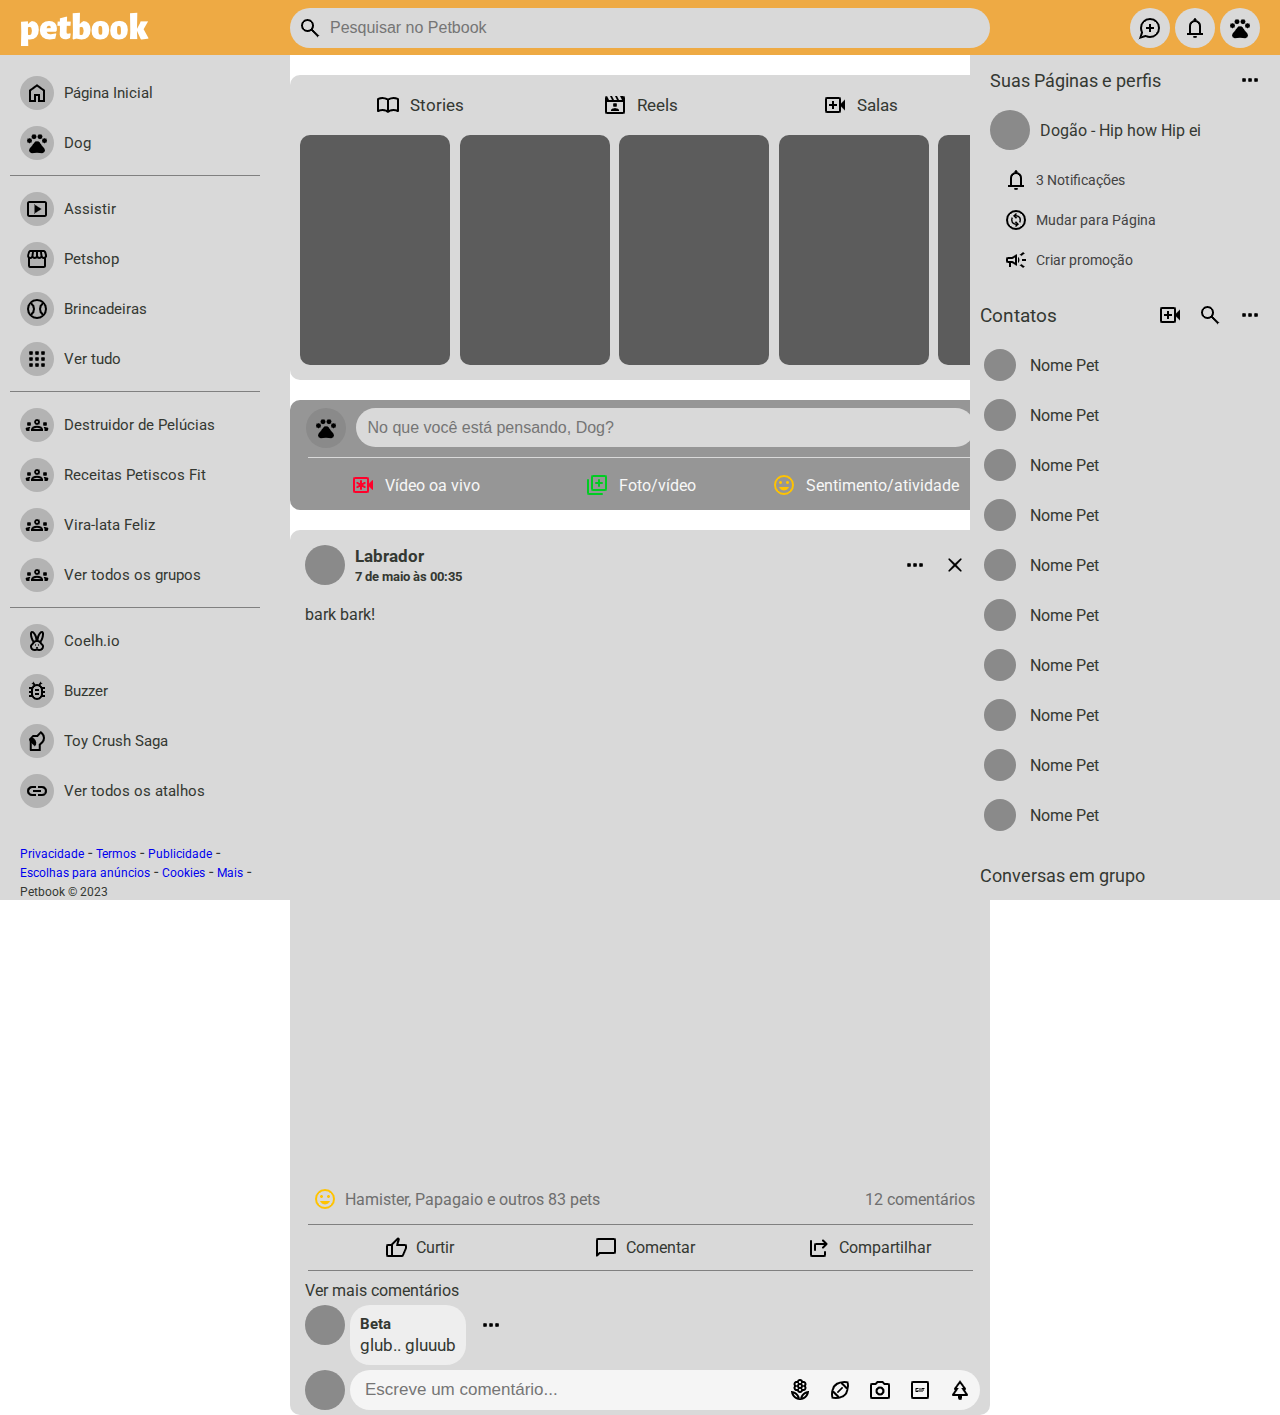
==== Petbook_HTML/index.html @ 5164354a "DND - Petbook" ====
<!DOCTYPE html>
<html lang="en">
<head>
    <meta charset="UTF-8">
    <meta http-equiv="X-UA-Compatible" content="IE=edge">
    <meta name="viewport" content="width=device-width, initial-scale=1.0">
    <link rel="stylesheet" href="./main.css" />
    <link rel="stylesheet" href="./home.css" />
    <title>Petbook</title>
</head>
<body>
    <header>
        <nav>
            <a class="logo-petbook" href="./index.html">
                <img id="logo" src="./midia/petbook-logo.png"/>
            </a>
            <div class="search-petbook">
                <div class="lupa-icon">
                    <img id="lupa" src="./midia/search_FILL0_wght400_GRAD0_opsz24.png"/>
                </div>
                <input class="search-box" type="text" placeholder="Pesquisar no Petbook"/>
            </div>
            <div class="notifications-petbook">
                <div class="message-shortcut">
                    <img id="message" src="./midia/maps_ugc_FILL0_wght400_GRAD0_opsz24.png"/>
                </div>
                <div class="notification-shortcut">
                    <img id="bell" src="./midia/notifications_FILL0_wght400_GRAD0_opsz24.png"/>
                </div>
                <div class="profile-shortcut">
                    <img id="profile" src="./midia/pets_FILL0_wght400_GRAD0_opsz24.png"/>
                </div>
            </div>
        </nav>
    </header>

    <main>
        <div class="page-column">
            <ul class="main-pages">
                <li>
                    <img id="icon" src="./midia/home_FILL0_wght400_GRAD0_opsz24.png"/>
                    <div class="page-name">Página Inicial</div>
                </li>
                <li>
                    <img id="icon" src="./midia/pets_FILL0_wght400_GRAD0_opsz24.png"/>
                    <div class="page-name">Dog</div>
                </li>
            </ul>
            <div class="vertical-space"></div>
            <ul class="tool-pages">
                <li>
                    <img id="icon" src="./midia/smart_display_FILL0_wght400_GRAD0_opsz24.png"/>
                    <div class="page-name">Assistir</div>
                </li>
                <li>
                    <img id="icon" src="./midia/storefront_FILL0_wght400_GRAD0_opsz24.png"/>
                    <div class="page-name">Petshop</div>
                </li>
                <li>
                    <img id="icon" src="./midia/sports_baseball_FILL0_wght400_GRAD0_opsz24.png"/>
                    <div class="page-name">Brincadeiras</div>
                </li>
                <li>
                    <img id="icon" src="./midia/apps_FILL0_wght400_GRAD0_opsz24.png"/>
                    <div class="page-name">Ver tudo</div>
                </li>
            </ul>
            <div class="vertical-space"></div>
            <ul class="group-pages">
                <li>
                    <img id="icon" src="./midia/groups_FILL0_wght400_GRAD0_opsz24.png"/>
                    <div class="page-name">Destruidor de Pelúcias</div>
                </li>
                <li>
                    <img id="icon" src="./midia/groups_FILL0_wght400_GRAD0_opsz24.png"/>
                    <div class="page-name">Receitas Petiscos Fit</div>
                </li>
                <li>
                    <img id="icon" src="./midia/groups_FILL0_wght400_GRAD0_opsz24.png"/>
                    <div class="page-name">Vira-lata Feliz</div>
                </li>
                <li>
                    <img id="icon" src="./midia/groups_FILL0_wght400_GRAD0_opsz24.png"/>
                    <div class="page-name">Ver todos os grupos</div>
                </li>
            </ul>
            <div class="vertical-space"></div>
            <ul class="app-pages">
                <li>
                    <img id="icon" src="./midia/cruelty_free_FILL0_wght400_GRAD0_opsz24.png"/>
                    <div class="page-name">Coelh.io</div>
                </li>
                <li>
                    <img id="icon" src="./midia/bug_report_FILL0_wght400_GRAD0_opsz24.png"/>
                    <div class="page-name">Buzzer</div>
                </li>
                <li>
                    <img id="icon" src="./midia/sound_detection_dog_barking_FILL0_wght400_GRAD0_opsz24.png"/>
                    <div class="page-name">Toy Crush Saga</div>
                </li>
                <li>
                    <img id="icon" src="./midia/link_FILL0_wght400_GRAD0_opsz24.png"/>
                    <div class="page-name">Ver todos os atalhos</div>
                </li>
            </ul>
            <div class="page-column-info">
                <a class="page-info" href="./index.html">Privacidade</a>
                <a>-</a>
                <a class="page-info" href="./index.html">Termos</a>
                <a>-</a>
                <a class="page-info" href="./index.html">Publicidade</a>
                <a>-</a>
                <a class="page-info" href="./index.html">Escolhas para anúncios</a>
                <a>-</a>
                <a class="page-info" href="./index.html">Cookies</a>
                <a>-</a>
                <a class="page-info" href="./index.html">Mais</a>
                <a>-</a>
                <a class="page-info">Petbook © 2023</a>
            </div>
        </div>

        <div class="feed-column">
            <div class="vertical-feed">
                <div class="vertical-feed-header">
                    <li>
                        <img src="./midia/import_contacts_FILL0_wght400_GRAD0_opsz24.png"/>
                        <div class="page-name">Stories</div>
                    </li>
                    <li>
                        <img src="./midia/cinematic_blur_FILL0_wght400_GRAD0_opsz24.png"/>
                        <div class="page-name">Reels</div>
                    </li>
                    <li>
                        <img src="./midia/video_call_FILL0_wght400_GRAD0_opsz24.png"/>
                        <div class="page-name">Salas</div>
                    </li>
                </div>
                <div class="stories-container">
                    <div class="stories-framer"></div>
                    <div class="stories-framer"></div>
                    <div class="stories-framer"></div>
                    <div class="stories-framer"></div>
                    <div class="stories-framer"></div>
                </div>
            </div>

            <div class="yourpost-feed">
                <div class="posting-input-container">
                    <a class="profile" href="./index.html">
                        <img id="profile" src="./midia/pets_FILL0_wght400_GRAD0_opsz24.png"/>
                    </a>
                    <input class="post-box" type="text" placeholder="No que você está pensando, Dog?"/>
                </div>
                <div class="vertical-space2"></div>
                <div class="posting-mode-container">
                    <li>
                        <img src="./midia/emergency_recording_FILL0_wght400_GRAD0_opsz24.png"/>
                        <div class="page-name">Vídeo oa vivo</div>
                    </li>
                    <li>
                        <img src="./midia/add_to_photos_FILL0_wght400_GRAD0_opsz24.png"/>
                        <div class="page-name">Foto/vídeo</div>
                    </li>
                    <li>
                        <img src="./midia/mood_FILL0_wght400_GRAD0_opsz24.png"/>
                        <div class="page-name">Sentimento/atividade</div>
                    </li>
                </div>
            </div>

            <div class="post-feed">
                <div class="postedby-container">
                    <div class="postedby">
                        <div class="profile"></div>
                        <div class="name-date">
                            <h1>Labrador</h1>
                            <h2>7 de maio às 00:35</h2>
                        </div>
                    </div>
                    <div class="postedby-options">
                        <div class="icone-img">
                            <img src="./midia/more_horiz_FILL0_wght400_GRAD0_opsz24.png"/>
                        </div>
                        <div class="icone-img">
                            <img src="./midia/close_FILL0_wght400_GRAD0_opsz24.png"/>
                        </div>
                    </div>
                </div>
                <div class="post-description-container">
                    <li>bark bark!</li>
                </div>
                <div class="post-image" id="post-01"></div>
                <div class="post-impressions">
                    <div class="impressions">
                        <div class="impressions-emoji">
                            <div class="icone-img">
                                <img src="./midia/mood_FILL0_wght400_GRAD0_opsz24.png"/>
                            </div>
                        </div>
                        <div class="impressions-number">Hamister, Papagaio e outros 83 pets</div>
                    </div>
                    <div class="comments-number">12 comentários</div>
                </div>
                <div class="vertical-space3"></div>
                <div class="post-interactions">
                    <div class="interaction-button">
                        <div class="icone-img">
                            <img src="./midia/thumb_up_FILL0_wght400_GRAD0_opsz24.png"/>
                        </div>
                        Curtir
                    </div>
                    <div class="interaction-button">
                        <div class="icone-img">
                            <img src="./midia/chat_bubble_FILL0_wght400_GRAD0_opsz24.png"/>
                        </div>
                        Comentar
                    </div>
                    <div class="interaction-button">
                        <div class="icone-img">
                            <img src="./midia/share_windows_FILL0_wght400_GRAD0_opsz24.png"/>
                        </div>
                        Compartilhar
                    </div>
                </div>
                <div class="vertical-space3"></div>
                <div class="post-comments">
                    <li>Ver mais comentários</li>
                    <div class="user-comment">
                        <div class="profile"></div>
                        <div class="user-name-comment">
                            <div class="name-comment"><b>Beta</b></div>
                            <div class="comment-content">glub.. gluuub</div>
                        </div>
                        <div class="icone-img">
                            <img src="./midia/more_horiz_FILL0_wght400_GRAD0_opsz24.png"/>
                        </div>
                    </div>
                    <div class="comment-here">
                        <div class="profile"></div>
                        <div class="comment-box">
                            <input id="comment-box" type="text" placeholder="Escreve um comentário..."/>
                            <div class="comment-icons">
                                <div class="icone-img">
                                    <img src="./midia/local_florist_FILL0_wght400_GRAD0_opsz24.png"/>
                                </div>
                                <div class="icone-img">
                                    <img src="./midia/sports_football_FILL0_wght400_GRAD0_opsz24.png"/>
                                </div>
                                <div class="icone-img">
                                    <img src="./midia/photo_camera_FILL0_wght400_GRAD0_opsz24.png"/>
                                </div>
                                <div class="icone-img">
                                    <img src="./midia/gif_box_FILL0_wght400_GRAD0_opsz24.png"/>
                                </div>
                                <div class="icone-img">
                                    <img src="./midia/park_FILL0_wght400_GRAD0_opsz24.png"/>
                                </div>
                            </div>
                        </div>
                    </div>
                </div>
            </div>
        </div>

        <div class="contact-column">
            <div class="pagina-e-perfil">
                <div class="suas-paginas-header">
                    <div class="suas-paginas">Suas Páginas e perfis</div>
                    <div class="icone-img">
                        <img src="./midia/more_horiz_FILL0_wght400_GRAD0_opsz24.png"/>
                    </div>
                </div>
                <div class="outras-paginas">
                    <div class="profile"></div>
                    <div class="profile-name">Dogão - Hip how Hip ei</div>
                </div>
                <div class="outras-paginas-acoes">
                    <div class="icone">
                        <div class="icone-img">
                            <img src="./midia/notifications_FILL0_wght400_GRAD0_opsz24.png"/>
                        </div>
                        3 Notificações
                    </div>
                    <div class="icone">
                        <div class="icone-img">
                            <img src="./midia/change_circle_FILL0_wght400_GRAD0_opsz24.png"/>
                        </div>
                        Mudar para Página
                    </div>
                    <div class="icone">
                        <div class="icone-img">
                            <img src="./midia/campaign_FILL0_wght400_GRAD0_opsz24.png"/>
                        </div>
                        Criar promoção
                    </div>
                </div>
            </div>

            <div class="contatos-column">

                <div class="contatos-header">

                    <div class="contatos-header-name">Contatos</div>

                    <div class="contatos-acoes">
                        <div class="icone-img">
                            <img src="./midia/video_call_FILL0_wght400_GRAD0_opsz24.png"/>
                        </div>
                        <div class="icone-img">
                            <img src="./midia/search_FILL0_wght400_GRAD0_opsz24.png"/>
                        </div>
                        <div class="icone-img">
                            <img src="./midia/more_horiz_FILL0_wght400_GRAD0_opsz24.png"/>
                        </div>
                    </div>
                </div>

                <div class="contatos-x">
                    <div class="profile" style="scale: 0.8;">
                        <source url=""/>
                    </div>
                    <div class="profile-name">Nome Pet</div>
                </div>

                <div class="contatos-x">
                    <div class="profile" style="scale: 0.8;">
                        <source url=""/>
                    </div>
                    <div class="profile-name">Nome Pet</div>
                </div>

                <div class="contatos-x">
                    <div class="profile" style="scale: 0.8;">
                        <source url=""/>
                    </div>
                    <div class="profile-name">Nome Pet</div>
                </div>

                <div class="contatos-x">
                    <div class="profile" style="scale: 0.8;">
                        <source url=""/>
                    </div>
                    <div class="profile-name">Nome Pet</div>
                </div>

                <div class="contatos-x">
                    <div class="profile" style="scale: 0.8;">
                        <source url=""/>
                    </div>
                    <div class="profile-name">Nome Pet</div>
                </div>

                <div class="contatos-x">
                    <div class="profile" style="scale: 0.8;">
                        <source url=""/>
                    </div>
                    <div class="profile-name">Nome Pet</div>
                </div>

                <div class="contatos-x">
                    <div class="profile" style="scale: 0.8;">
                        <source url=""/>
                    </div>
                    <div class="profile-name">Nome Pet</div>
                </div>

                <div class="contatos-x">
                    <div class="profile" style="scale: 0.8;">
                        <source url=""/>
                    </div>
                    <div class="profile-name">Nome Pet</div>
                </div>

                <div class="contatos-x">
                    <div class="profile" style="scale: 0.8;">
                        <source url=""/>
                    </div>
                    <div class="profile-name">Nome Pet</div>
                </div>

                <div class="contatos-x">
                    <div class="profile" style="scale: 0.8;">
                        <source url=""/>
                    </div>
                    <div class="profile-name">Nome Pet</div>
                </div>
            </div>

            <div class="conversas-grupo-column">
                <div class="conversas-grupo-header">Conversas em grupo</div>

                <div class="conversa-grupo-x">
                    <div class="profile" style="scale: 0.8;">
                        <source url=""/>
                    </div>
                    <div class="profile-name">Nome Pet, Nome Pet e outros 7 pets</div>
                </div>

                <div class="conversa-grupo-x">
                    <div class="profile" style="scale: 0.8;">
                        <source url=""/>
                    </div>
                    <div class="profile-name">vídeos bonitos</div>
                </div>

                <div class="conversa-grupo-x">
                    <div class="profile" style="scale: 0.8;">
                        <source url=""/>
                    </div>
                    <div class="profile-name">Nome Pet e Nome Pet</div>
                </div>

                <div class="conversa-grupo-x" style="margin-top: 5px; margin-left: 10px;">
                    <div class="profile" style="scale: 0.9;">
                        <img src="./midia/add_FILL0_wght400_GRAD0_opsz24.png" style="scale: 1.1;"/>
                    </div>
                    <div class="profile-name">Crias novo grupo</div>
                </div>
            </div>
        </div>
    </main>
</body>
</html>
---- Petbook_HTML/main.css ----
* {
    margin: 0;
    padding: 0;
    list-style: none;
    text-decoration: none;
}

/*#region HEADER*/
nav {
    width: 100%;
    height: 55px;
    position: fixed;
    background: #EEAA44;
    display: flex;
    flex-direction: row;
    align-items: center;
    justify-content: space-between;
}

    .logo-petbook {
        width: 130px;
        height: 40px;
        margin-left: 20px;
    }

    .search-petbook {
        width: 700px;
        height: 40px;
        background: #D9D9D9;
        display: flex;
        flex-direction: row;
        justify-content: space-between;
        border-radius: 50px;
    }

        .lupa-icon {
            width: 40px;
            height: 40px;
            display: flex;
            align-items: center;
            justify-content: center;
            border-radius: 50%;
        }

        .search-box {
            width: 660px;
            height: 40px;
            background: transparent;
            border: transparent;
            font-size: 16px;
        }

    .notifications-petbook {
        width: 130px;
        height: 40px;
        margin-right: 20px;
        display: flex;
        flex-direction: row;
        justify-content: space-between;
    }

        .message-shortcut {
            transition: .2s;
            cursor: pointer;
            width: 40px;
            height: 40px;
            display: flex;
            align-items: center;
            justify-content: center;
            border-radius: 50%;
            background: #D9D9D9;
        }

        .message-shortcut:hover {
            background-color: rgba(255, 255, 255, 0.5);
        }

        .notification-shortcut {
            transition: .2s;
            cursor: pointer;
            width: 40px;
            height: 40px;
            display: flex;
            align-items: center;
            justify-content: center;
            border-radius: 50%;
            background: #D9D9D9;
        }

        .notification-shortcut:hover {
            background-color: rgba(255, 255, 255, 0.5);
        }

        .profile-shortcut {
            transition: .2s;
            cursor: pointer;
            width: 40px;
            height: 40px;
            display: flex;
            align-items: center;
            justify-content: center;
            border-radius: 50%;
            background: #D9D9D9;
        }

        .profile-shortcut:hover {
            background-color: rgba(255, 255, 255, 0.5);
        }
/*#endregion HEADER*/
---- Petbook_HTML/home.css ----
@import url('https://fonts.googleapis.com/css2?family=Roboto:wght@300&display=swap');
@import url('https://fonts.googleapis.com/css2?family=Roboto:wght@500&display=swap');

body {
    font-family: 'Roboto', sans-serif;
    color: rgb(52, 56, 50);
}

main {
    padding-top: 55px;
    width: 100%;
    height: 100%;
    display: flex;
    flex-direction: row;
    justify-content: center;
}

/*#region PAGE COLUMN*/
.page-column {
    overflow-y:auto;
    position: fixed;
    top: 55px;
    left: 0%;
    width: 290px;
    height: calc(100vh - 55px);
    background: #D9D9D9;
    display:block
}   
    .main-pages{
        margin-top: 15px;
    }
    #icon {
        padding: 5px;
        border-radius: 50%;
        background: rgb(179, 179, 179);
    }
    .page-column li {
        transition: .1s;
        cursor: pointer;
        font-size: 15px;
        width: 230px;
        height: 45px;
        margin: 5px 20px 0 10px;
        padding-left: 10px;
        display: flex;
        align-items: center;
        border-radius: 5px;
    }
    .page-name {
        margin-left: 10px;
    }
    .page-column-info {
        display: inline-block;
        margin: 30px 20px 10px 20px;
    }
    .page-info {
        font-size: 12px;
    }

    .page-column li:hover {
        background-color: rgb(235, 235, 235);
    }

.vertical-space {
    width: 250px;
    height: 1px;
    background: gray;
    margin: 10px;
}
/*#endregion PAGE COLUMN*/

/*#region FEED COLUMN*/
.feed-column {
    width: 700px;
    height: 1000px;
    padding-top: 20px;
    display: block;
}

    .vertical-feed {
        width: 700px;
        height: 305px;
        display: grid;
        grid-template-columns: 1fr;
        align-items: center;
        justify-content: space-between;
        border-radius: 10px;
        background: #D9D9D9;
    }

        .vertical-feed-header {
            margin-top: 5px;
            width: 700px;
            height: 50px;
            display: flex;
            flex-direction: row;
            align-items: center;
            justify-content: center;
            column-gap: 10px;
        }

        .vertical-feed-header li {
            width: 210px;
            height: 45px;
            cursor: pointer;
            transition: .3s;
            font-size: 17px;
            display: flex;
            align-items: center;
            justify-content: center;
            border-radius: 10px;
        }

        .vertical-feed-header li:hover {
            background-color: rgb(235, 235, 235);
        }    

        .stories-container {
            width: 100%;
            height: 240px;
            padding: 0 0 20px 10px;
            display: inline-flex;
            column-gap: 7px;
            align-items: center;
            justify-content: space-between;
        }

            .stories-framer {
                position: relative;
                width: 150px;
                height: 230px;
                border-radius: 10px;
                background-color: rgb(92, 92, 92);
            }

            .stories-framer:hover {
                background-color: rgba(0, 0, 0, .7);
            }    

    .yourpost-feed {
        width: 100%;
        height: 110px;
        background: rgb(150, 150, 150);
        margin-top: 20px;
        border-radius: 10px;
        display: flex;
        flex-direction: column;
        align-items: center;
        justify-content: center;
    }

        .posting-input-container{
            width: 700px;
            height: 55px;
            display: flex;
            align-items: center;
            justify-content: center;
            column-gap: 10px;
        }

            .profile {
                min-width: 40px;
                max-width: 40px;
                min-height: 40px;
                min-height: 40px;
                border-radius: 50%;
                display: flex;
                align-items: center;
                justify-content: center;
                background-color: rgb(138, 138, 138);
            }

            .post-box {
                width: 605px;
                height: 35px;
                border-radius: 50px;
                border-color: transparent;
                background-color: #D9D9D9;
                padding-left: 10px;
                font-size: 16px;
            }

            .vertical-space2 {
                width: 95%;
                height: 1px;
                margin: 2px 0 2px 0;
                background-color: #D9D9D9;
            }

        .posting-mode-container {
            width: 100%;
            height: 50px;
            display: flex;
            align-items: center;
            justify-content: center;
        }

        .posting-mode-container li {
            transition: .3s;
            width: 225px;
            height: 45px;
            cursor: pointer;
            font-size: 16px;
            display: flex;
            align-items: center;
            justify-content: center;
            border-radius: 10px;
            color: rgb(247, 247, 247);
        }

        .posting-mode-container li:hover {
            background-color: rgba(255, 255, 255, 0.5);
        }

    .post-feed {
        width: 700px;
        background-color:#D9D9D9;
        display: flex;
        flex-direction: column;
        justify-content: center;
        margin-top: 20px;
        border-radius: 10px;
    }

        .postedby-container {
            display: flex;
            align-items: center;
            justify-content: space-between;
            margin: 15px;
        }

            .postedby {
                display: flex;
                align-items: center;
                column-gap: 10px;
            }

                .name-date {
                    display: flex;
                    flex-direction: column;
                    row-gap: 3px;
                }

                .name-date h1 {
                    font-size: 17px;
                }

                .name-date h2 {
                    font-size: 13px;
                }

            .postedby-options {
                display: flex;
                align-items: center;
            }

        .post-description-container {
            display: flex;
            align-items: center;
            margin: 5px 15px 15px 15px;
        }

        .post-image {
            width: 100%;
            height: 60vh;
            display: flex;
            align-items: center;
            justify-content: center;
        }

        #post-01 {
            background-image: url(https://claudia.abril.com.br/wp-content/uploads/2020/01/meme-pinscher.jpg?quality=70&strip=all);
            background-size: contain;
            background-position: 50% 50%;
        }

        .post-impressions {
            display: flex;
            align-items: center;
            justify-content: space-between;
            margin: 0 15px 0 15px;
        }

            .impressions {
                display: flex;
                align-items: center;
            }

                .impressions-emoji {
                    display: flex;
                    align-items: center;
                }

                .impressions-number {
                    color: rgb(110, 110, 110);
                }

            .comments-number {
                color: rgb(110, 110, 110);
            }

        .vertical-space3 {
            width: 95%;
            margin-left: 2.5%;
            margin-right: 2.5%;
            margin-top: 5px;
            margin-bottom: 5px;
            height: 1px;
            background-color: gray;
        }

        .post-interactions {
            display: flex;
            align-items: center;
            justify-content: center;
            column-gap: 5px;
            margin: 0 15px 0 15px;
        }

            .interaction-button {
                transition: .2s;
                cursor: pointer;
                width: 33%;
                height: 35px;
                display: flex;
                align-items: center;
                justify-content: center;
                border-radius: 5px;
            }

            .interaction-button:hover {
                background-color: rgba(255, 255, 255, 0.5);
            }

        .post-comments {
            display: flex;
            flex-direction: column;
            justify-content: space-between;
            row-gap: 5px;
            margin: 5px 15px 5px 15px;
        }

            .user-comment {
                display: flex;
                align-items: start;
                justify-content: start;
                column-gap: 5px;
            }

                .user-name-comment {
                    display: flex;
                    flex-direction: column;
                    row-gap: 2px;
                    padding: 10px;
                    background-color: rgb(238, 238, 238);
                    border-radius: 20px;
                }

                    .name-comment {
                        font-size: 15px;
                    }

                    .comment-content {
                        font-size: 17px;
                    }

            .comment-here {
                display: flex;
                column-gap: 5px;
            }

                .comment-box {
                    width: 650px;
                    height: 40px;
                    display: flex;
                    justify-content: space-between;
                    border-radius: 50px;
                    background-color: rgb(245, 245, 245);
                }

                    #comment-box {
                        width: 400px;
                        background-color: transparent;
                        border: transparent;
                        padding: 15px;
                        font-size: 17px;
                    }

                    .comment-icons {
                        display: flex;
                    }
/*#endregion FEED COLUMN*/

.icone-img {
    transition: .2s;
    cursor: pointer;
    width: 40px;
    height: 40px;
    border-radius: 50%;
    display: flex;
    align-items: center;
    justify-content: center;
}

.icone-img:hover {
    background-color: rgba(255, 255, 255, 0.5);
}

/*#region CONTACT COLUMN*/
.contact-column {
    overflow-y:auto;
    position: fixed;
    top: 55px;
    right: 0%;
    width: 310px;
    height: calc(100vh - 55px);
    background: #D9D9D9;
    display:block;
}

    .pagina-e-perfil {
        width: 100%;
    }

        .suas-paginas-header {
            height: 50px;
            display: flex;
            align-items: center;
            justify-content: space-between;
            margin: 0 10px 0 20px;
        }

            .suas-paginas {
                font-size: 18px;
            }
    
        .outras-paginas {
            transition: .2s;
            cursor: pointer;
            height: 50px;
            display: flex;
            align-items: center;
            column-gap: 10px;
            border-radius: 10px;
            margin: 0 10px 0 10px;
            padding-left: 10px;
        }

        .outras-paginas:hover {
            background-color: rgba(255, 255, 255, 0.5);
        }

            .profile-name {
                font-size: 16px;
            }
        
        .outras-paginas-acoes {
            display: flex;
            flex-direction: column;
            justify-content: center;
            margin: 5px 10px 10px 26px;
        }

            .icone {
                transition: .2s;
                cursor: pointer;
                display: flex;
                align-items: center;
                font-size: 14px;
                border-radius: 10px;
                color: rgb(66, 66, 66);
            }

            .icone:hover {
                background-color: rgba(255, 255, 255, 0.5);
            }

    .contatos-column {
        width: 100%;
        margin-bottom: 10px;
    }

        .contatos-header {
            height: 50px;
            display: flex;
            align-items: center;
            justify-content: space-between;
            margin: 0 10px 0 10px;
        }

            .contatos-header-name {
                font-size: 19px;
            }

            .contatos-acoes {
                display: flex;
            }

        .contatos-x {
            transition: .2s;
            cursor: pointer;
            border-radius: 10px;
            height: 50px;
            display: flex;
            align-items: center;
            column-gap: 10px;
            margin: 0 10px 0 10px;
        }

        .contatos-x:hover {
            background-color: rgba(255, 255, 255, 0.5);
        }

    .conversas-grupo-column {
        width: 100%;
        margin-bottom: 15px;
    }

        .conversas-grupo-header {
            height: 50px;
            display: flex;
            align-items: center;
            justify-content: space-between;
            margin: 0 10px 0 10px;
            font-size: 18px;
        }

        .conversa-grupo-x {
            transition: .2s;
            cursor: pointer;
            border-radius: 10px;
            height: 50px;
            display: flex;
            align-items: center;
            column-gap: 10px;
            margin: 0 10px 0 10px;
        }

        .conversa-grupo-x:hover {
            background-color: rgba(255, 255, 255, 0.5);
        }
/*#endregion CONTACT COLUMN*/
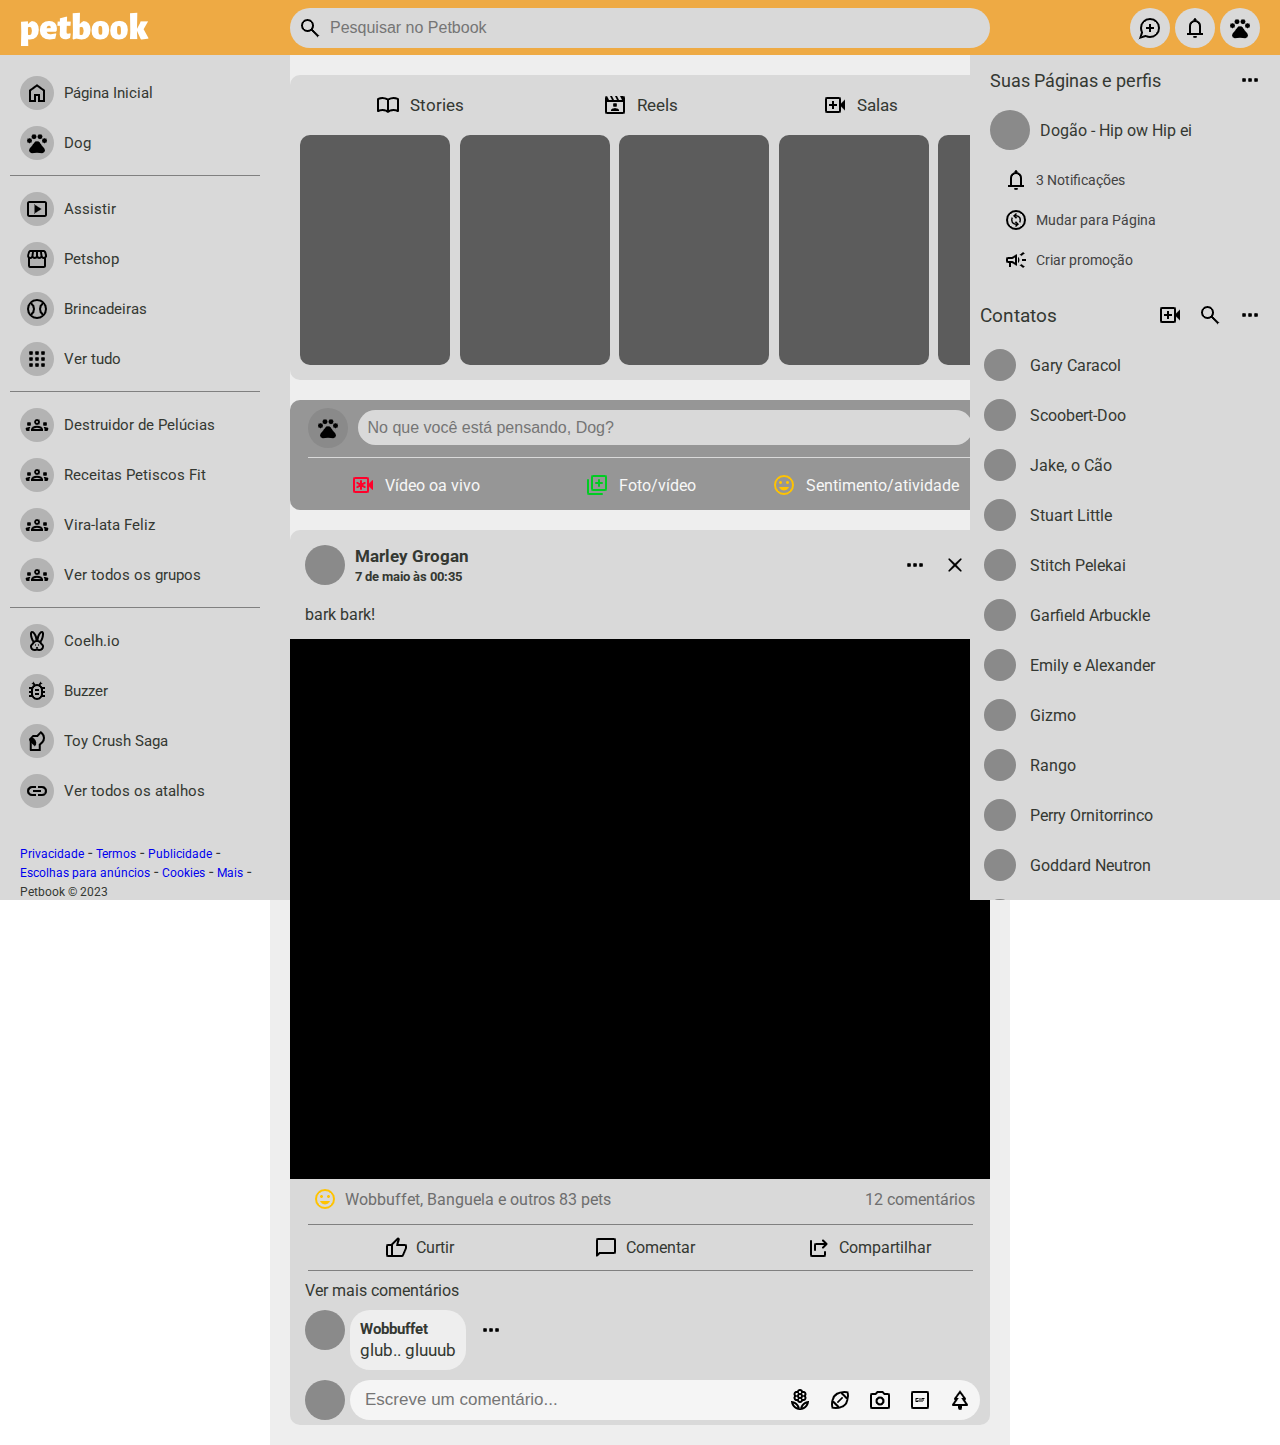
==== commit 4a59ee1d: "Petbook - DLC" ====
--- a/Petbook_HTML/index.html
+++ b/Petbook_HTML/index.html
@@ -172,9 +172,9 @@
             <div class="post-feed">
                 <div class="postedby-container">
                     <div class="postedby">
-                        <div class="profile"></div>
+                        <div class="profile" id="profile-marley"></div>
                         <div class="name-date">
-                            <h1>Labrador</h1>
+                            <h1>Marley Grogan</h1>
                             <h2>7 de maio às 00:35</h2>
                         </div>
                     </div>
@@ -198,7 +198,7 @@
                                 <img src="./midia/mood_FILL0_wght400_GRAD0_opsz24.png"/>
                             </div>
                         </div>
-                        <div class="impressions-number">Hamister, Papagaio e outros 83 pets</div>
+                        <div class="impressions-number">Wobbuffet, Banguela e outros 83 pets</div>
                     </div>
                     <div class="comments-number">12 comentários</div>
                 </div>
@@ -229,7 +229,7 @@
                     <div class="user-comment">
                         <div class="profile"></div>
                         <div class="user-name-comment">
-                            <div class="name-comment"><b>Beta</b></div>
+                            <div class="name-comment"><b>Wobbuffet</b></div>
                             <div class="comment-content">glub.. gluuub</div>
                         </div>
                         <div class="icone-img">
@@ -272,8 +272,8 @@
                     </div>
                 </div>
                 <div class="outras-paginas">
-                    <div class="profile"></div>
-                    <div class="profile-name">Dogão - Hip how Hip ei</div>
+                    <div class="profile" id="profile-dogao"></div>
+                    <div class="profile-name">Dogão - Hip ow Hip ei</div>
                 </div>
                 <div class="outras-paginas-acoes">
                     <div class="icone">
@@ -317,73 +317,73 @@
                 </div>
 
                 <div class="contatos-x">
-                    <div class="profile" style="scale: 0.8;">
-                        <source url=""/>
-                    </div>
-                    <div class="profile-name">Nome Pet</div>
-                </div>
-
-                <div class="contatos-x">
-                    <div class="profile" style="scale: 0.8;">
-                        <source url=""/>
-                    </div>
-                    <div class="profile-name">Nome Pet</div>
-                </div>
-
-                <div class="contatos-x">
-                    <div class="profile" style="scale: 0.8;">
-                        <source url=""/>
-                    </div>
-                    <div class="profile-name">Nome Pet</div>
-                </div>
-
-                <div class="contatos-x">
-                    <div class="profile" style="scale: 0.8;">
-                        <source url=""/>
-                    </div>
-                    <div class="profile-name">Nome Pet</div>
-                </div>
-
-                <div class="contatos-x">
-                    <div class="profile" style="scale: 0.8;">
-                        <source url=""/>
-                    </div>
-                    <div class="profile-name">Nome Pet</div>
-                </div>
-
-                <div class="contatos-x">
-                    <div class="profile" style="scale: 0.8;">
-                        <source url=""/>
-                    </div>
-                    <div class="profile-name">Nome Pet</div>
-                </div>
-
-                <div class="contatos-x">
-                    <div class="profile" style="scale: 0.8;">
-                        <source url=""/>
-                    </div>
-                    <div class="profile-name">Nome Pet</div>
-                </div>
-
-                <div class="contatos-x">
-                    <div class="profile" style="scale: 0.8;">
-                        <source url=""/>
-                    </div>
-                    <div class="profile-name">Nome Pet</div>
-                </div>
-
-                <div class="contatos-x">
-                    <div class="profile" style="scale: 0.8;">
-                        <source url=""/>
-                    </div>
-                    <div class="profile-name">Nome Pet</div>
-                </div>
-
-                <div class="contatos-x">
-                    <div class="profile" style="scale: 0.8;">
-                        <source url=""/>
-                    </div>
-                    <div class="profile-name">Nome Pet</div>
+                    <div class="profile" style="scale: 0.8;" id="profile-gary"></div>
+                    <div class="profile-name">Gary Caracol</div>
+                </div>
+
+                <div class="contatos-x">
+                    <div class="profile" style="scale: 0.8;" id="profile-scooby"></div>
+                    <div class="profile-name">Scoobert-Doo</div>
+                </div>
+
+                <div class="contatos-x">
+                    <div class="profile" style="scale: 0.8;" id="profile-jake"></div>
+                    <div class="profile-name">Jake, o Cão</div>
+                </div>
+
+                <div class="contatos-x">
+                    <div class="profile" style="scale: 0.8;" id="profile-stuart"></div>
+                    <div class="profile-name">Stuart Little</div>
+                </div>
+
+                <div class="contatos-x">
+                    <div class="profile" style="scale: 0.8;" id="profile-stitch"></div>
+                    <div class="profile-name">Stitch Pelekai</div>
+                </div>
+
+                <div class="contatos-x">
+                    <div class="profile" style="scale: 0.8;" id="profile-garfield"></div>
+                    <div class="profile-name">Garfield Arbuckle</div>
+                </div>
+
+                <div class="contatos-x">
+                    <div class="profile" style="scale: 0.8;" id="profile-emily"></div>
+                    <div class="profile-name">Emily e Alexander</div>
+                </div>
+
+                <div class="contatos-x">
+                    <div class="profile" style="scale: 0.8;" id="profile-gizmo"></div>
+                    <div class="profile-name">Gizmo</div>
+                </div>
+
+                <div class="contatos-x">
+                    <div class="profile" style="scale: 0.8;" id="profile-rango"></div>
+                    <div class="profile-name">Rango</div>
+                </div>
+
+                <div class="contatos-x">
+                    <div class="profile" style="scale: 0.8;" id="profile-perry"></div>
+                    <div class="profile-name">Perry Ornitorrinco</div>
+                </div>
+                <div class="contatos-x">
+                    <div class="profile" style="scale: 0.8;" id="profile-goddard"></div>
+                    <div class="profile-name">Goddard Neutron</div>
+                </div>
+                <div class="contatos-x">
+                    <div class="profile" style="scale: 0.8;" id="profile-boss"></div>
+                    <div class="profile-name">Boss</div>
+                </div>
+                <div class="contatos-x">
+                    <div class="profile" style="scale: 0.8;" id="profile-coragem"></div>
+                    <div class="profile-name">Coragem Bagge</div>
+                </div>
+                <div class="contatos-x">
+                    <div class="profile" style="scale: 0.8;" id="profile-snoopy"></div>
+                    <div class="profile-name">Snoopy Brown</div>
+                </div>
+                <div class="contatos-x">
+                    <div class="profile" style="scale: 0.8;" id="profile-snowbell"></div>
+                    <div class="profile-name">Snowbell Little</div>
                 </div>
             </div>
 
@@ -394,7 +394,7 @@
                     <div class="profile" style="scale: 0.8;">
                         <source url=""/>
                     </div>
-                    <div class="profile-name">Nome Pet, Nome Pet e outros 7 pets</div>
+                    <div class="profile-name">Marley, Drogon e outros 7 pets</div>
                 </div>
 
                 <div class="conversa-grupo-x">
@@ -408,7 +408,7 @@
                     <div class="profile" style="scale: 0.8;">
                         <source url=""/>
                     </div>
-                    <div class="profile-name">Nome Pet e Nome Pet</div>
+                    <div class="profile-name">Scooby-Loo e Skaarl</div>
                 </div>
 
                 <div class="conversa-grupo-x" style="margin-top: 5px; margin-left: 10px;">
--- a/Petbook_HTML/main.css
+++ b/Petbook_HTML/main.css
@@ -3,6 +3,8 @@
     padding: 0;
     list-style: none;
     text-decoration: none;
+    border: transparent;
+    outline: none;
 }
 
 /*#region HEADER*/
@@ -15,6 +17,7 @@
     flex-direction: row;
     align-items: center;
     justify-content: space-between;
+    z-index: 10;
 }
 
     .logo-petbook {
--- a/Petbook_HTML/home.css
+++ b/Petbook_HTML/home.css
@@ -72,9 +72,9 @@
 /*#region FEED COLUMN*/
 .feed-column {
     width: 700px;
-    height: 1000px;
-    padding-top: 20px;
+    padding: 20px;
     display: block;
+    background-color: rgb(238, 238, 238);
 }
 
     .vertical-feed {
@@ -269,9 +269,11 @@
         }
 
         #post-01 {
-            background-image: url(https://claudia.abril.com.br/wp-content/uploads/2020/01/meme-pinscher.jpg?quality=70&strip=all);
+            background-image: url(https://i.pinimg.com/originals/95/61/04/956104c81cb19aabeb13d9090a8f2d0c.jpg);
             background-size: contain;
             background-position: 50% 50%;
+            background-repeat: no-repeat;
+            background-color: rgb(0, 0, 0);
         }
 
         .post-impressions {
@@ -336,7 +338,7 @@
             display: flex;
             flex-direction: column;
             justify-content: space-between;
-            row-gap: 5px;
+            row-gap: 10px;
             margin: 5px 15px 5px 15px;
         }
 
@@ -539,4 +541,108 @@
         .conversa-grupo-x:hover {
             background-color: rgba(255, 255, 255, 0.5);
         }
-/*#endregion CONTACT COLUMN*/+/*#endregion CONTACT COLUMN*/
+
+/*#region PETS PROFILE*/
+#profile-marley {
+    background-image: url(https://s.glbimg.com/og/rg/f/original/2011/12/21/owen-wilson.jpg);
+    background-position: 50% 50%;
+    background-size: cover;
+}
+
+#profile-dogao {
+    background-image: url(https://teleguiado.com/wp-content/uploads/2015/09/e2e2.png);
+    background-position: 50% 50%;
+    background-size: cover;
+}
+
+#profile-gary {
+    background-image: url(https://i1.sndcdn.com/artworks-000327955845-vtks88-t500x500.jpg);
+    background-position: 50% 50%;
+    background-size: cover;
+}
+
+#profile-scooby {
+    background-image: url(https://tm.ibxk.com.br/2021/05/26/26091406020087.jpg);
+    background-position: 50% 50%;
+    background-size: cover;
+}
+
+#profile-jake {
+    background-image: url(https://gartic.com.br/imgs/mural/ar/ariel___/jake-o-cao.png);
+    background-position: 50% 50%;
+    background-size: cover;
+}
+
+#profile-stuart {
+    background-image: url(https://www.tvpop.com.br/wp-content/uploads/2022/01/o-pequeno-stuart-little-sessao-de-sabado-01-01-foto-reproducao-tvpop.png);
+    background-position: 50% 50%;
+    background-size: cover;
+}
+
+#profile-stitch {
+    background-image: url(https://i0.wp.com/tracklist.com.br/wp-content/uploads/2023/04/lilo-stitch.jpg);
+    background-position: 50% 50%;
+    background-size: cover;
+}
+
+#profile-garfield {
+    background-image: url(https://assets.deutschlandfunk.de/FILE_357d3ca8409a2c0c410823e75ba1bc94/1920x1080.jpg);
+    background-position: 50% 50%;
+    background-size: cover;
+}
+
+#profile-emily {
+    background-image: url(https://is5-ssl.mzstatic.com/image/thumb/0dGDcUKl2f5CeH5Ge3E5_w/1200x675.jpg);
+    background-position: 50% 50%;
+    background-size: cover;
+}
+
+#profile-gizmo {
+    background-image: url(https://www.gamereactor.pt/media/04/_3840443b.jpg);
+    background-position: 50% 50%;
+    background-size: cover;
+}
+
+#profile-rango {
+    background-image: url(https://i0.wp.com/cloud.estacaonerd.com/wp-content/uploads/2021/04/12184518/Rango.jpg);
+    background-position: 50% 50%;
+    background-size: cover;
+}
+
+#profile-perry {
+    background-image: url(https://i.ytimg.com/vi/imSiXiqtMS0/maxresdefault.jpg);
+    background-position: 50% 50%;
+    background-size: cover;
+}
+
+#profile-goddard {
+    background-image: url(https://static.wikia.nocookie.net/jimmyneutron/images/b/b8/Jimmy_Timmy_Power_Hour_Decimator_Goddard_close_up.jpg);
+    background-position: 50% 50%;
+    background-size: cover;
+}
+
+#profile-boss {
+    background-image: url(https://uploads.metropoles.com/wp-content/uploads/2018/07/26074143/ilha-dos-cachorros-2.jpg);
+    background-position: 50% 50%;
+    background-size: cover;
+}
+
+#profile-coragem {
+    background-image: url(https://feedcurioso.com.br/wp-content/uploads/2022/08/coragem-o-cao-covarde.jpg);
+    background-position: 50% 50%;
+    background-size: cover;
+}
+
+#profile-snoopy {
+    background-image: url(https://midia.gruposinos.com.br/_midias/jpg/2015/08/11/peanuts_pub_still_a02_f2_0-981965.jpg);
+    background-position: 50% 50%;
+    background-size: cover;
+}
+
+#profile-snowbell {
+    background-image: url(https://www.petmag.com.br/app/uploads/petteca/famosos/8458/snowbell-01.jpg);
+    background-position: 50% 50%;
+    background-size: cover;
+}
+/*#endregion PETS PROFILE*/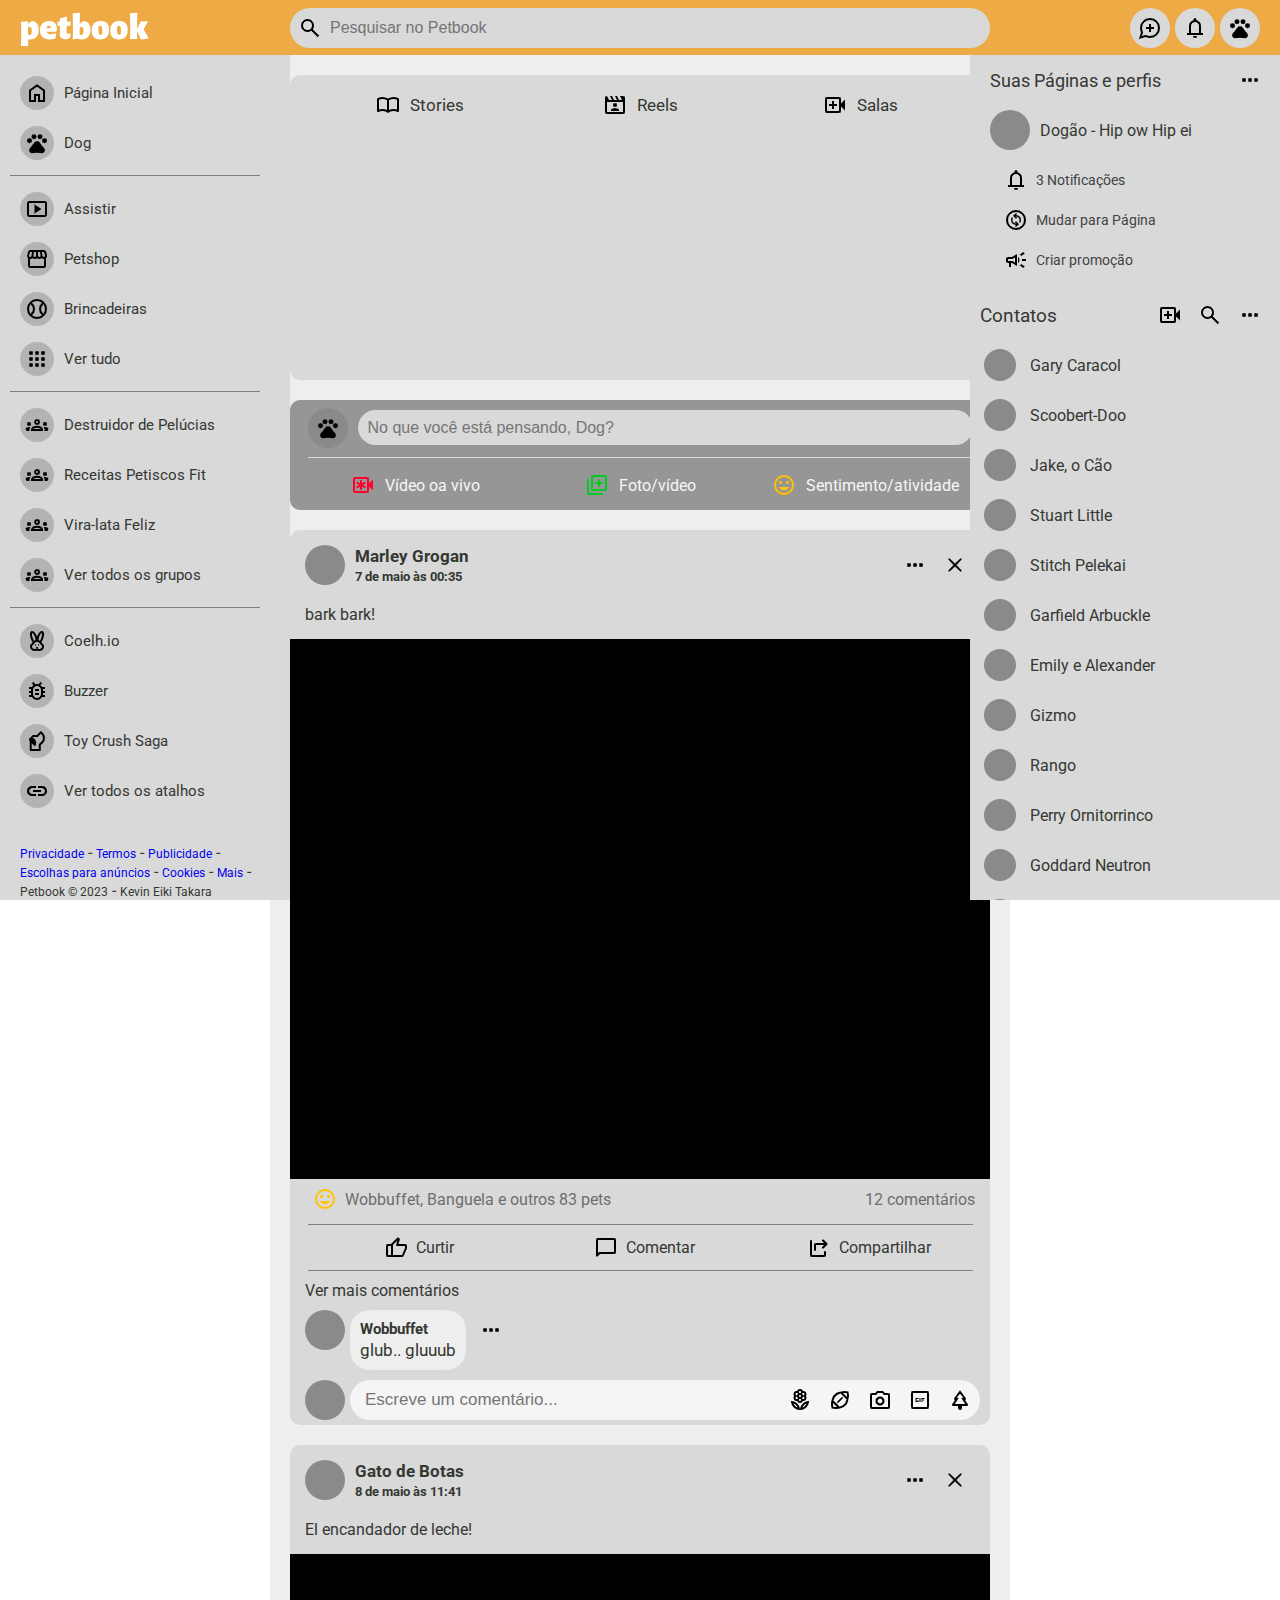
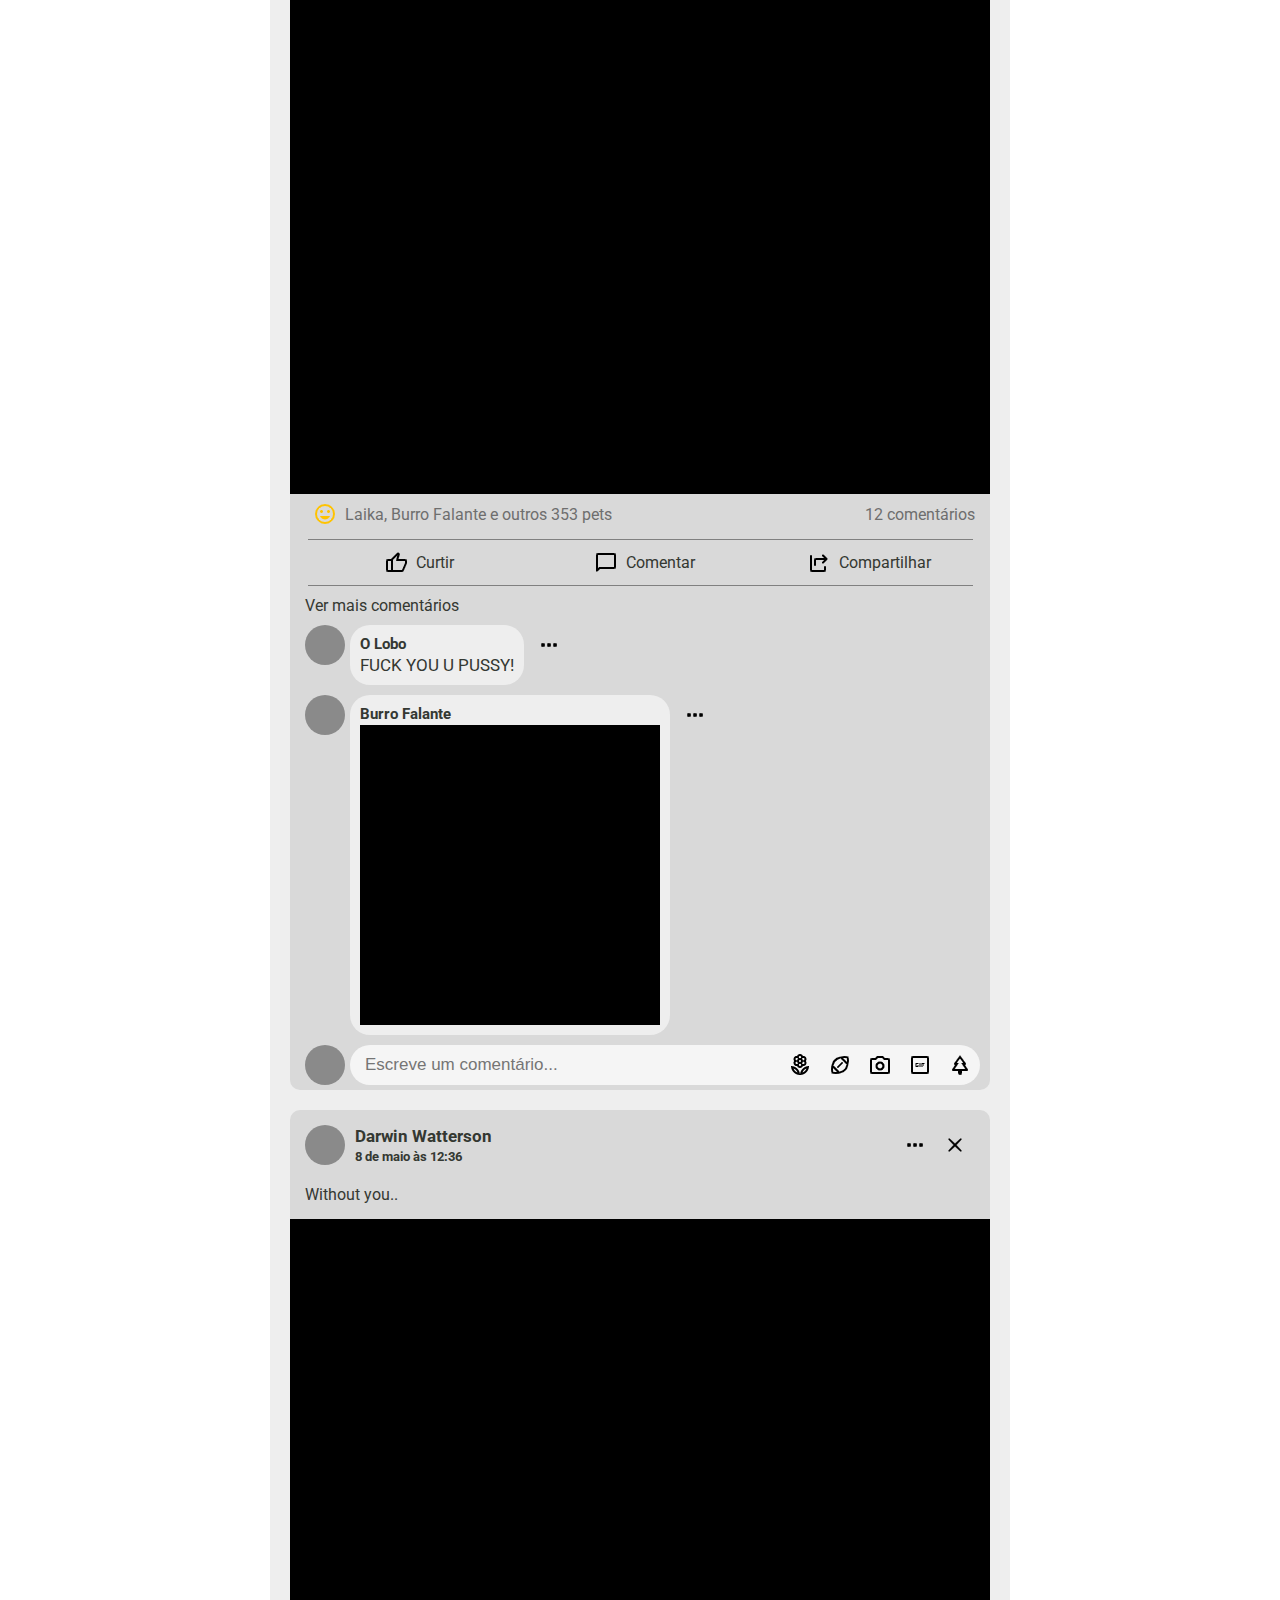
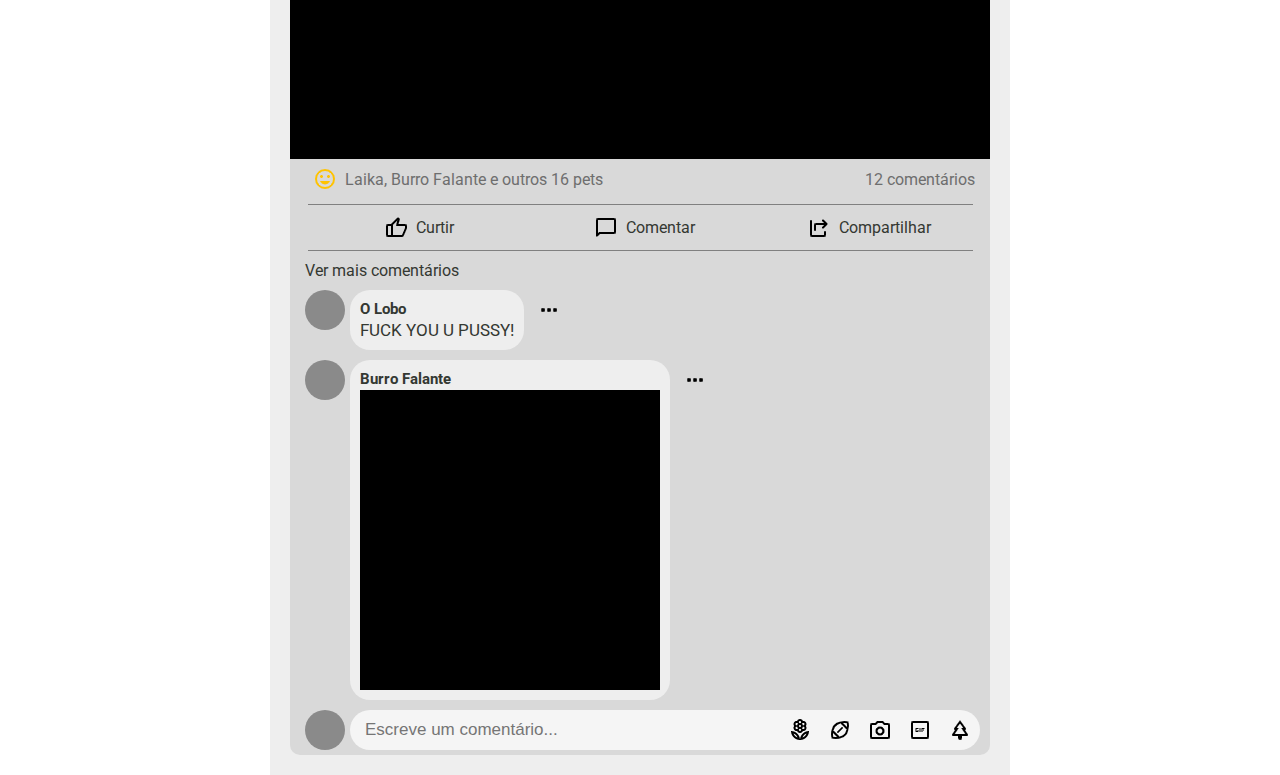
==== commit 5fea39bf: "Petbook - Update" ====
--- a/Petbook_HTML/index.html
+++ b/Petbook_HTML/index.html
@@ -117,6 +117,8 @@
                 <a class="page-info" href="./index.html">Mais</a>
                 <a>-</a>
                 <a class="page-info">Petbook © 2023</a>
+                <a>-</a>
+                <a class="page-info">Kevin Eiki Takara</a>
             </div>
         </div>
 
@@ -137,11 +139,22 @@
                     </li>
                 </div>
                 <div class="stories-container">
-                    <div class="stories-framer"></div>
-                    <div class="stories-framer"></div>
-                    <div class="stories-framer"></div>
-                    <div class="stories-framer"></div>
-                    <div class="stories-framer"></div>
+                    <div class="stories-framer">
+                        <div class="stories-content" id="">
+                        </div>
+                    </div>
+                    <div class="stories-framer">
+                        <div class="stories-content" id="stories-galinho"></div>
+                    </div>
+                    <div class="stories-framer">
+                        <div class="stories-content" id="stories-milu"></div>
+                    </div>
+                    <div class="stories-framer">
+                        <div class="stories-content" id="stories-lion"></div>
+                    </div>
+                    <div class="stories-framer">
+                        <div class="stories-content" id="stories-ginko"></div>
+                    </div>
                 </div>
             </div>
 
@@ -261,6 +274,212 @@
                     </div>
                 </div>
             </div>
+
+            <div class="post-feed">
+                <div class="postedby-container">
+                    <div class="postedby">
+                        <div class="profile" id="profile-botas"></div>
+                        <div class="name-date">
+                            <h1>Gato de Botas</h1>
+                            <h2>8 de maio às 11:41</h2>
+                        </div>
+                    </div>
+                    <div class="postedby-options">
+                        <div class="icone-img">
+                            <img src="./midia/more_horiz_FILL0_wght400_GRAD0_opsz24.png"/>
+                        </div>
+                        <div class="icone-img">
+                            <img src="./midia/close_FILL0_wght400_GRAD0_opsz24.png"/>
+                        </div>
+                    </div>
+                </div>
+                <div class="post-description-container">
+                    <li>El encandador de leche!</li>
+                </div>
+                <div class="post-image" id="post-02"></div>
+                <div class="post-impressions">
+                    <div class="impressions">
+                        <div class="impressions-emoji">
+                            <div class="icone-img">
+                                <img src="./midia/mood_FILL0_wght400_GRAD0_opsz24.png"/>
+                            </div>
+                        </div>
+                        <div class="impressions-number">Laika, Burro Falante e outros 353 pets</div>
+                    </div>
+                    <div class="comments-number">12 comentários</div>
+                </div>
+                <div class="vertical-space3"></div>
+                <div class="post-interactions">
+                    <div class="interaction-button">
+                        <div class="icone-img">
+                            <img src="./midia/thumb_up_FILL0_wght400_GRAD0_opsz24.png"/>
+                        </div>
+                        Curtir
+                    </div>
+                    <div class="interaction-button">
+                        <div class="icone-img">
+                            <img src="./midia/chat_bubble_FILL0_wght400_GRAD0_opsz24.png"/>
+                        </div>
+                        Comentar
+                    </div>
+                    <div class="interaction-button">
+                        <div class="icone-img">
+                            <img src="./midia/share_windows_FILL0_wght400_GRAD0_opsz24.png"/>
+                        </div>
+                        Compartilhar
+                    </div>
+                </div>
+                <div class="vertical-space3"></div>
+                <div class="post-comments">
+                    <li>Ver mais comentários</li>
+                    <div class="user-comment">
+                        <div class="profile" id="profile-lobo"></div>
+                        <div class="user-name-comment">
+                            <div class="name-comment"><b>O Lobo</b></div>
+                            <div class="comment-content">FUCK YOU U PUSSY!</div>
+                        </div>
+                        <div class="icone-img">
+                            <img src="./midia/more_horiz_FILL0_wght400_GRAD0_opsz24.png"/>
+                        </div>
+                    </div>
+                    <div class="user-comment">
+                        <div class="profile" id="profile-burro"></div>
+                        <div class="user-name-comment">
+                            <div class="name-comment"><b>Burro Falante</b></div>
+                            <div class="comment-content" id="comments-post-02"></div>
+                        </div>
+                        <div class="icone-img">
+                            <img src="./midia/more_horiz_FILL0_wght400_GRAD0_opsz24.png"/>
+                        </div>
+                    </div>
+                    <div class="comment-here">
+                        <div class="profile"></div>
+                        <div class="comment-box">
+                            <input id="comment-box" type="text" placeholder="Escreve um comentário..."/>
+                            <div class="comment-icons">
+                                <div class="icone-img">
+                                    <img src="./midia/local_florist_FILL0_wght400_GRAD0_opsz24.png"/>
+                                </div>
+                                <div class="icone-img">
+                                    <img src="./midia/sports_football_FILL0_wght400_GRAD0_opsz24.png"/>
+                                </div>
+                                <div class="icone-img">
+                                    <img src="./midia/photo_camera_FILL0_wght400_GRAD0_opsz24.png"/>
+                                </div>
+                                <div class="icone-img">
+                                    <img src="./midia/gif_box_FILL0_wght400_GRAD0_opsz24.png"/>
+                                </div>
+                                <div class="icone-img">
+                                    <img src="./midia/park_FILL0_wght400_GRAD0_opsz24.png"/>
+                                </div>
+                            </div>
+                        </div>
+                    </div>
+                </div>
+            </div>
+
+            <div class="post-feed">
+                <div class="postedby-container">
+                    <div class="postedby">
+                        <div class="profile" id="profile-darwin"></div>
+                        <div class="name-date">
+                            <h1>Darwin Watterson</h1>
+                            <h2>8 de maio às 12:36</h2>
+                        </div>
+                    </div>
+                    <div class="postedby-options">
+                        <div class="icone-img">
+                            <img src="./midia/more_horiz_FILL0_wght400_GRAD0_opsz24.png"/>
+                        </div>
+                        <div class="icone-img">
+                            <img src="./midia/close_FILL0_wght400_GRAD0_opsz24.png"/>
+                        </div>
+                    </div>
+                </div>
+                <div class="post-description-container">
+                    <li>Without you..</li>
+                </div>
+                <div class="post-image" id="post-03"></div>
+                <div class="post-impressions">
+                    <div class="impressions">
+                        <div class="impressions-emoji">
+                            <div class="icone-img">
+                                <img src="./midia/mood_FILL0_wght400_GRAD0_opsz24.png"/>
+                            </div>
+                        </div>
+                        <div class="impressions-number">Laika, Burro Falante e outros 16 pets</div>
+                    </div>
+                    <div class="comments-number">12 comentários</div>
+                </div>
+                <div class="vertical-space3"></div>
+                <div class="post-interactions">
+                    <div class="interaction-button">
+                        <div class="icone-img">
+                            <img src="./midia/thumb_up_FILL0_wght400_GRAD0_opsz24.png"/>
+                        </div>
+                        Curtir
+                    </div>
+                    <div class="interaction-button">
+                        <div class="icone-img">
+                            <img src="./midia/chat_bubble_FILL0_wght400_GRAD0_opsz24.png"/>
+                        </div>
+                        Comentar
+                    </div>
+                    <div class="interaction-button">
+                        <div class="icone-img">
+                            <img src="./midia/share_windows_FILL0_wght400_GRAD0_opsz24.png"/>
+                        </div>
+                        Compartilhar
+                    </div>
+                </div>
+                <div class="vertical-space3"></div>
+                <div class="post-comments">
+                    <li>Ver mais comentários</li>
+                    <div class="user-comment">
+                        <div class="profile" id="profile-lobo"></div>
+                        <div class="user-name-comment">
+                            <div class="name-comment"><b>O Lobo</b></div>
+                            <div class="comment-content">FUCK YOU U PUSSY!</div>
+                        </div>
+                        <div class="icone-img">
+                            <img src="./midia/more_horiz_FILL0_wght400_GRAD0_opsz24.png"/>
+                        </div>
+                    </div>
+                    <div class="user-comment">
+                        <div class="profile" id="profile-burro"></div>
+                        <div class="user-name-comment">
+                            <div class="name-comment"><b>Burro Falante</b></div>
+                            <div class="comment-content" id="comments-post-02"></div>
+                        </div>
+                        <div class="icone-img">
+                            <img src="./midia/more_horiz_FILL0_wght400_GRAD0_opsz24.png"/>
+                        </div>
+                    </div>
+                    <div class="comment-here">
+                        <div class="profile"></div>
+                        <div class="comment-box">
+                            <input id="comment-box" type="text" placeholder="Escreve um comentário..."/>
+                            <div class="comment-icons">
+                                <div class="icone-img">
+                                    <img src="./midia/local_florist_FILL0_wght400_GRAD0_opsz24.png"/>
+                                </div>
+                                <div class="icone-img">
+                                    <img src="./midia/sports_football_FILL0_wght400_GRAD0_opsz24.png"/>
+                                </div>
+                                <div class="icone-img">
+                                    <img src="./midia/photo_camera_FILL0_wght400_GRAD0_opsz24.png"/>
+                                </div>
+                                <div class="icone-img">
+                                    <img src="./midia/gif_box_FILL0_wght400_GRAD0_opsz24.png"/>
+                                </div>
+                                <div class="icone-img">
+                                    <img src="./midia/park_FILL0_wght400_GRAD0_opsz24.png"/>
+                                </div>
+                            </div>
+                        </div>
+                    </div>
+                </div>
+            </div>
         </div>
 
         <div class="contact-column">
--- a/Petbook_HTML/home.css
+++ b/Petbook_HTML/home.css
@@ -84,6 +84,7 @@
         grid-template-columns: 1fr;
         align-items: center;
         justify-content: space-between;
+        overflow: hidden;
         border-radius: 10px;
         background: #D9D9D9;
     }
@@ -126,16 +127,26 @@
         }
 
             .stories-framer {
-                position: relative;
+                overflow: hidden;
                 width: 150px;
                 height: 230px;
                 border-radius: 10px;
-                background-color: rgb(92, 92, 92);
-            }
-
-            .stories-framer:hover {
-                background-color: rgba(0, 0, 0, .7);
-            }    
+                color: white;
+                display: initial;
+            }
+
+                .stories-content {
+                    transition: .2s;
+                    cursor: pointer;
+                    width: 100%;
+                    height: 100%;
+                    border-radius: 10px;
+                }
+
+                .stories-content:hover {
+                    scale: 1.1;
+                    background-color: rgba(0, 0, 0, .7);
+                }
 
     .yourpost-feed {
         width: 100%;
@@ -276,6 +287,32 @@
             background-color: rgb(0, 0, 0);
         }
 
+        #post-02 {
+            background-image: url(https://conteudo.imguol.com.br/c/entretenimento/e4/2021/12/03/pisco-o-gato-que-parece-o-gato-de-botas-do-shrek-2-1638547040040_v2_1x1.jpg);
+            background-size: contain;
+            background-position: 50% 50%;
+            background-repeat: no-repeat;
+            background-color: rgb(0, 0, 0);
+        }
+
+        #comments-post-02 {
+            width: 300px;
+            height: 300px;
+            background-image: url(https://pbs.twimg.com/media/FnhljBnXEAAHZbm.jpg);
+            background-size: contain;
+            background-position: 50% 50%;
+            background-repeat: no-repeat;
+            background-color: rgb(0, 0, 0);
+        }
+
+        #post-03 {
+            background-image: url(https://i.pinimg.com/originals/09/74/09/097409ad8d8ca256c91a0fe6bf963598.jpg);
+            background-size: contain;
+            background-position: 50% 50%;
+            background-repeat: no-repeat;
+            background-color: rgb(0, 0, 0);
+        }
+
         .post-impressions {
             display: flex;
             align-items: center;
@@ -543,6 +580,34 @@
         }
 /*#endregion CONTACT COLUMN*/
 
+/*#region PETS STORIES*/
+#stories- {
+    background-image: url();
+    background-position: 50% 50%;
+    background-size: cover;
+}
+#stories-galinho {
+    background-image: url(https://rollingstone.uol.com.br/media/_versions/galinho-chicken-little-disney-animacao-reproducao_widelg.jpg);
+    background-position: 40% 50%;
+    background-size: cover;
+}
+#stories-milu {
+    background-image: url(https://i0.wp.com/petcaramelo.com/wp-content/uploads/2018/06/milu-tim-tim.png);
+    background-position: 70% 50%;
+    background-size: cover;
+}
+#stories-lion {
+    background-image: url(https://44.media.tumblr.com/b6611c957195fe9fcf2dfa99ad7955c0/tumblr_p66n3zwltg1tandono2_r1_540.gif);
+    background-position: 20% 50%;
+    background-size: cover;
+}
+#stories-ginko {
+    background-image: url(https://pbs.twimg.com/media/Ft6uWMZX0AAYq4h.jpg);
+    background-position: 20% 50%;
+    background-size: cover;
+}
+/*#endregion PETS STORIES*/
+
 /*#region PETS PROFILE*/
 #profile-marley {
     background-image: url(https://s.glbimg.com/og/rg/f/original/2011/12/21/owen-wilson.jpg);
@@ -550,6 +615,30 @@
     background-size: cover;
 }
 
+#profile-botas {
+    background-image: url(https://www.ofuxico.com.br/wp-content/uploads/2022/12/gato-de-botas-sorrindo-com-espada-em-punho-no-chao-1.jpg);
+    background-position: 50% 50%;
+    background-size: cover;
+}
+
+#profile-lobo {
+    background-image: url(https://img.wattpad.com/userbg/Unoriginal_Jackass12.72109.jpg);
+    background-position: 50% 50%;
+    background-size: cover;
+}
+
+#profile-burro {
+    background-image: url(https://orisval.files.wordpress.com/2014/08/shrek-e-o-burro.jpg);
+    background-position: 30% 50%;
+    background-size: cover;
+}
+
+#profile-darwin {
+    background-image: url(https://img.quizur.com/f/img60078a973fa7f9.29838404.jpg);
+    background-position: 50% 50%;
+    background-size: cover;
+}
+
 #profile-dogao {
     background-image: url(https://teleguiado.com/wp-content/uploads/2015/09/e2e2.png);
     background-position: 50% 50%;
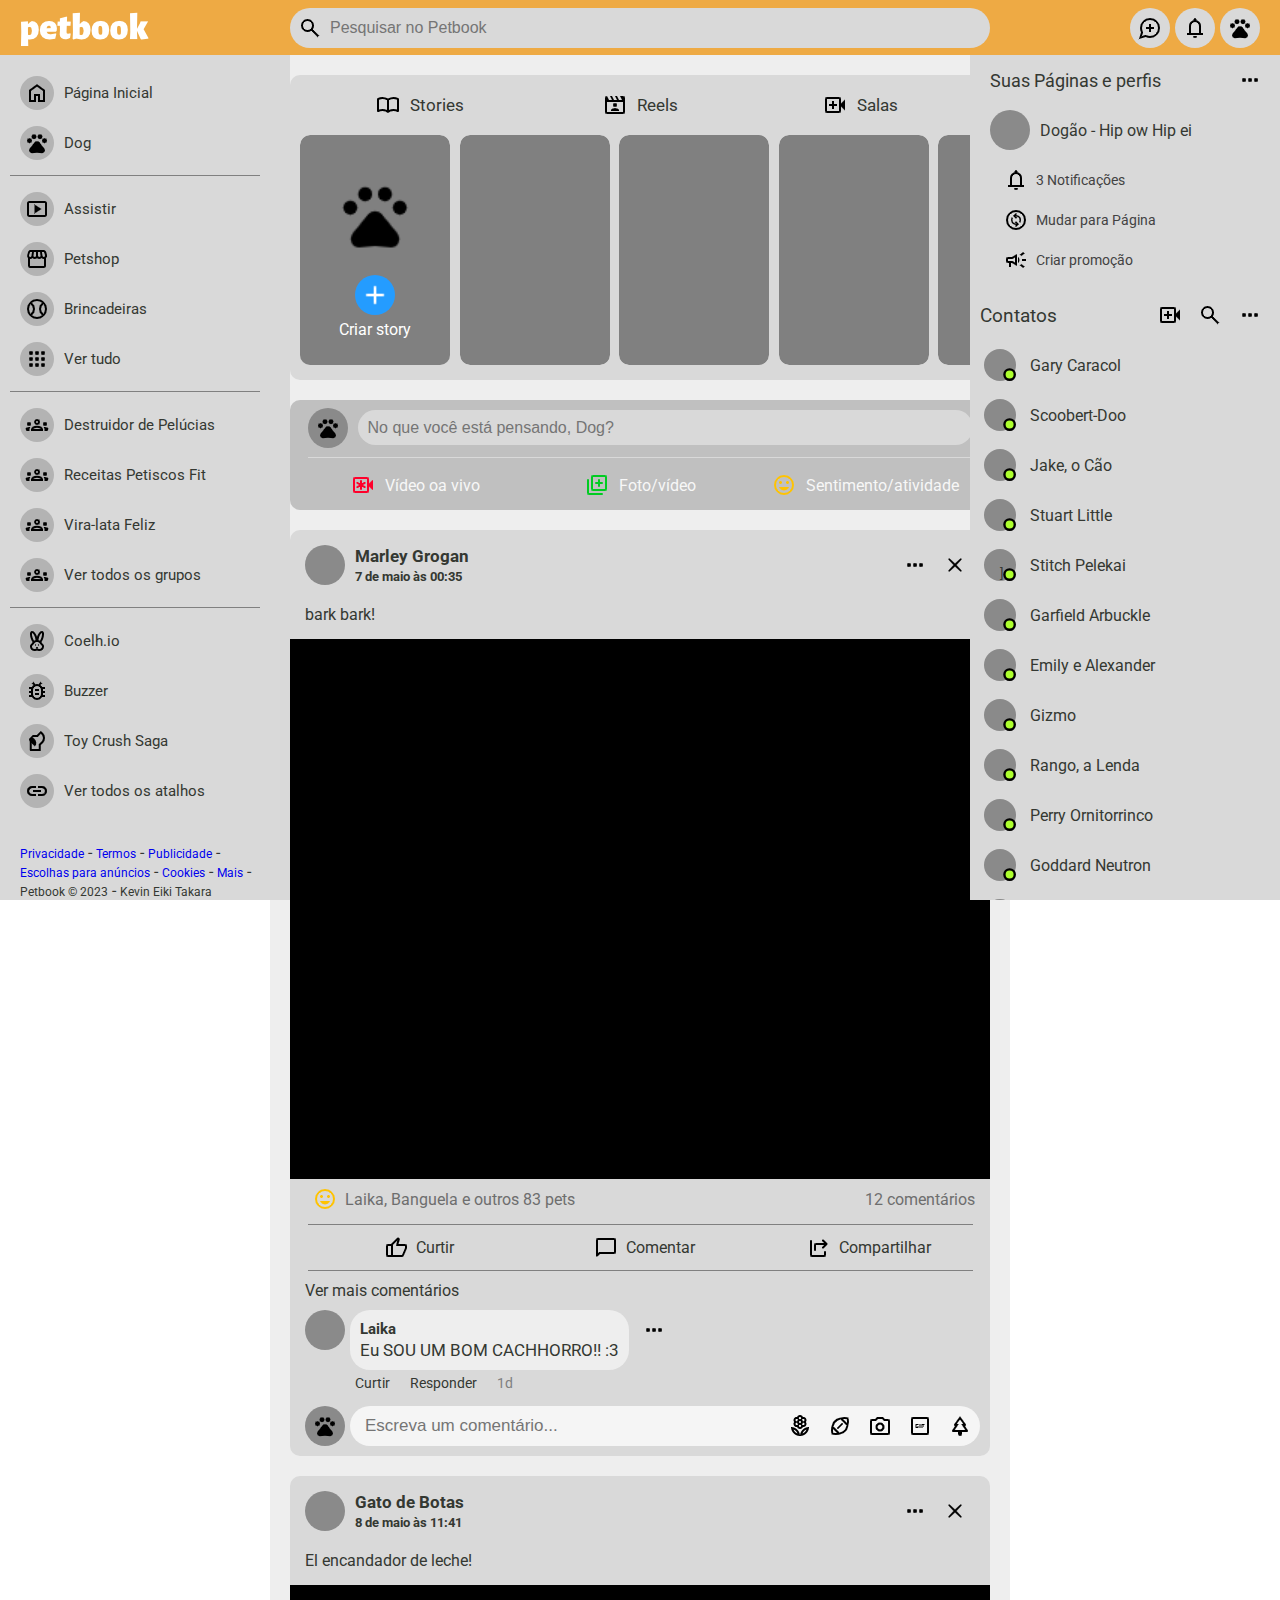
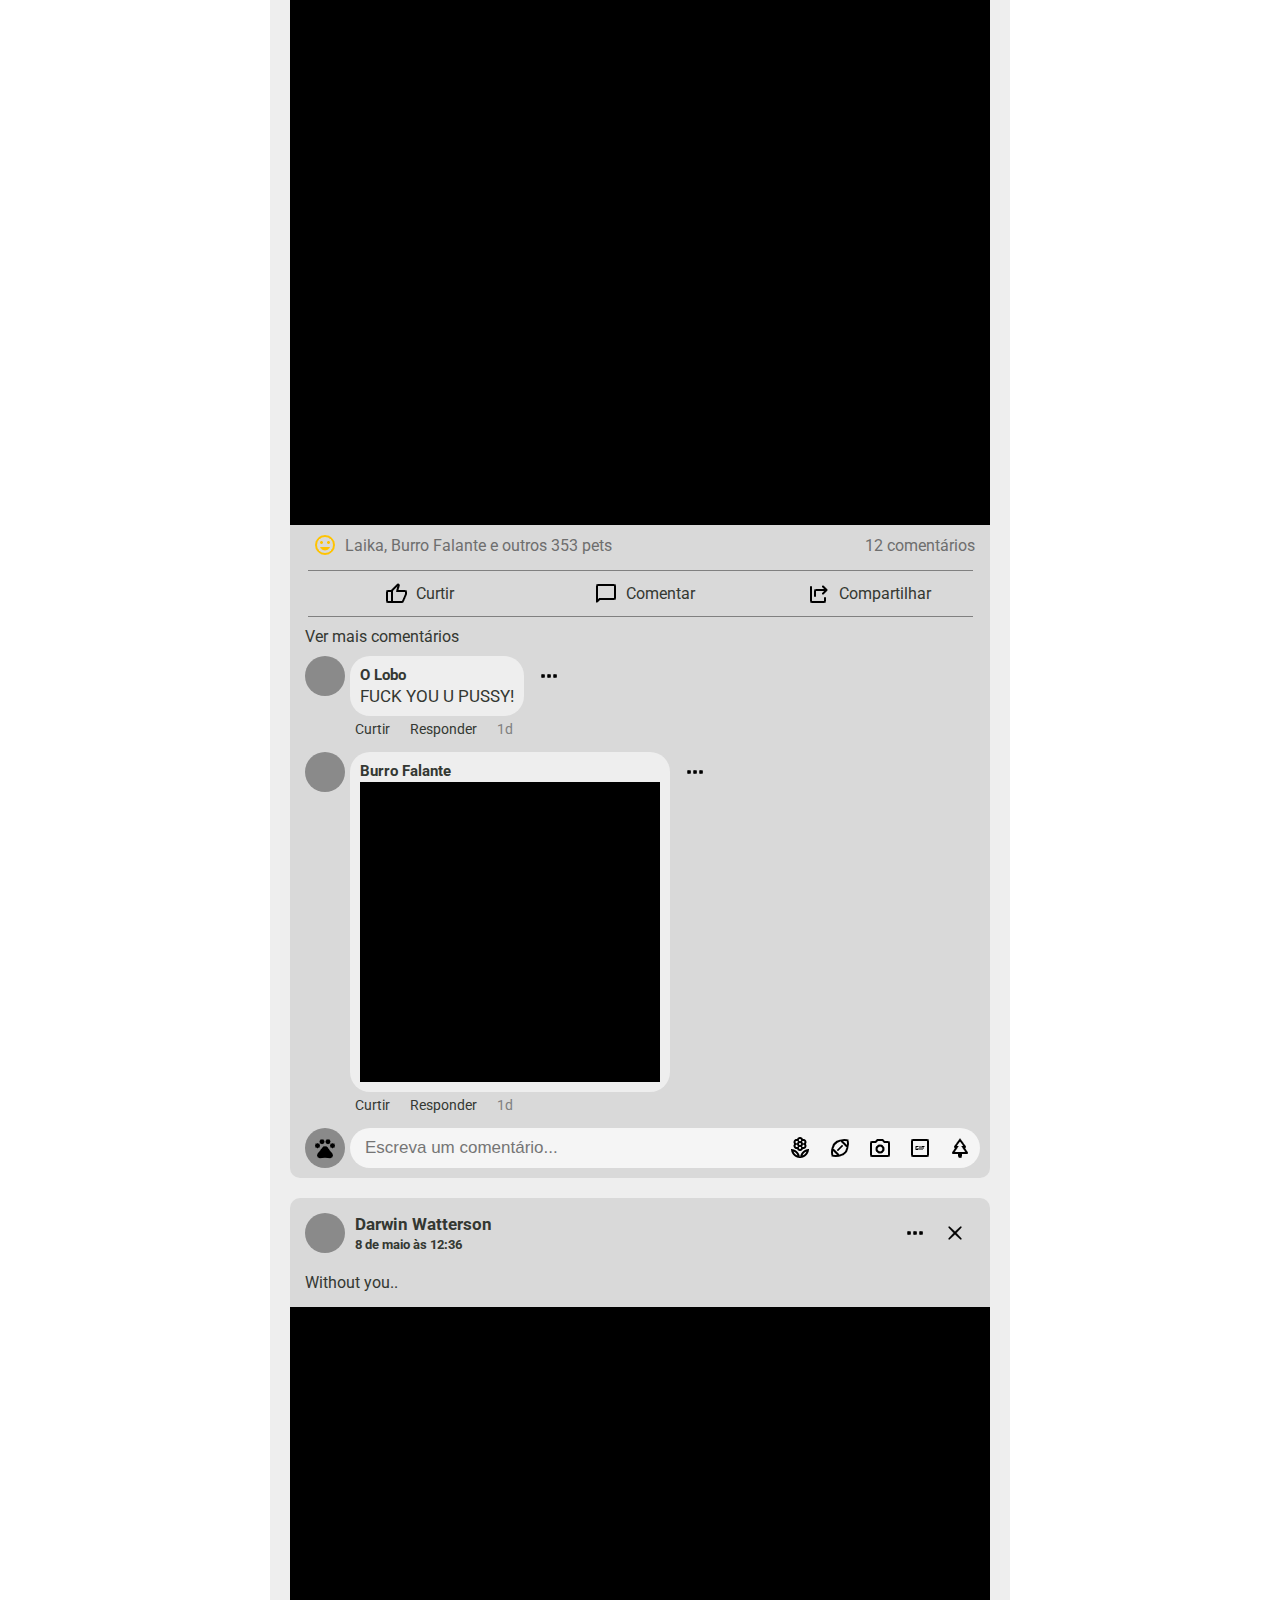
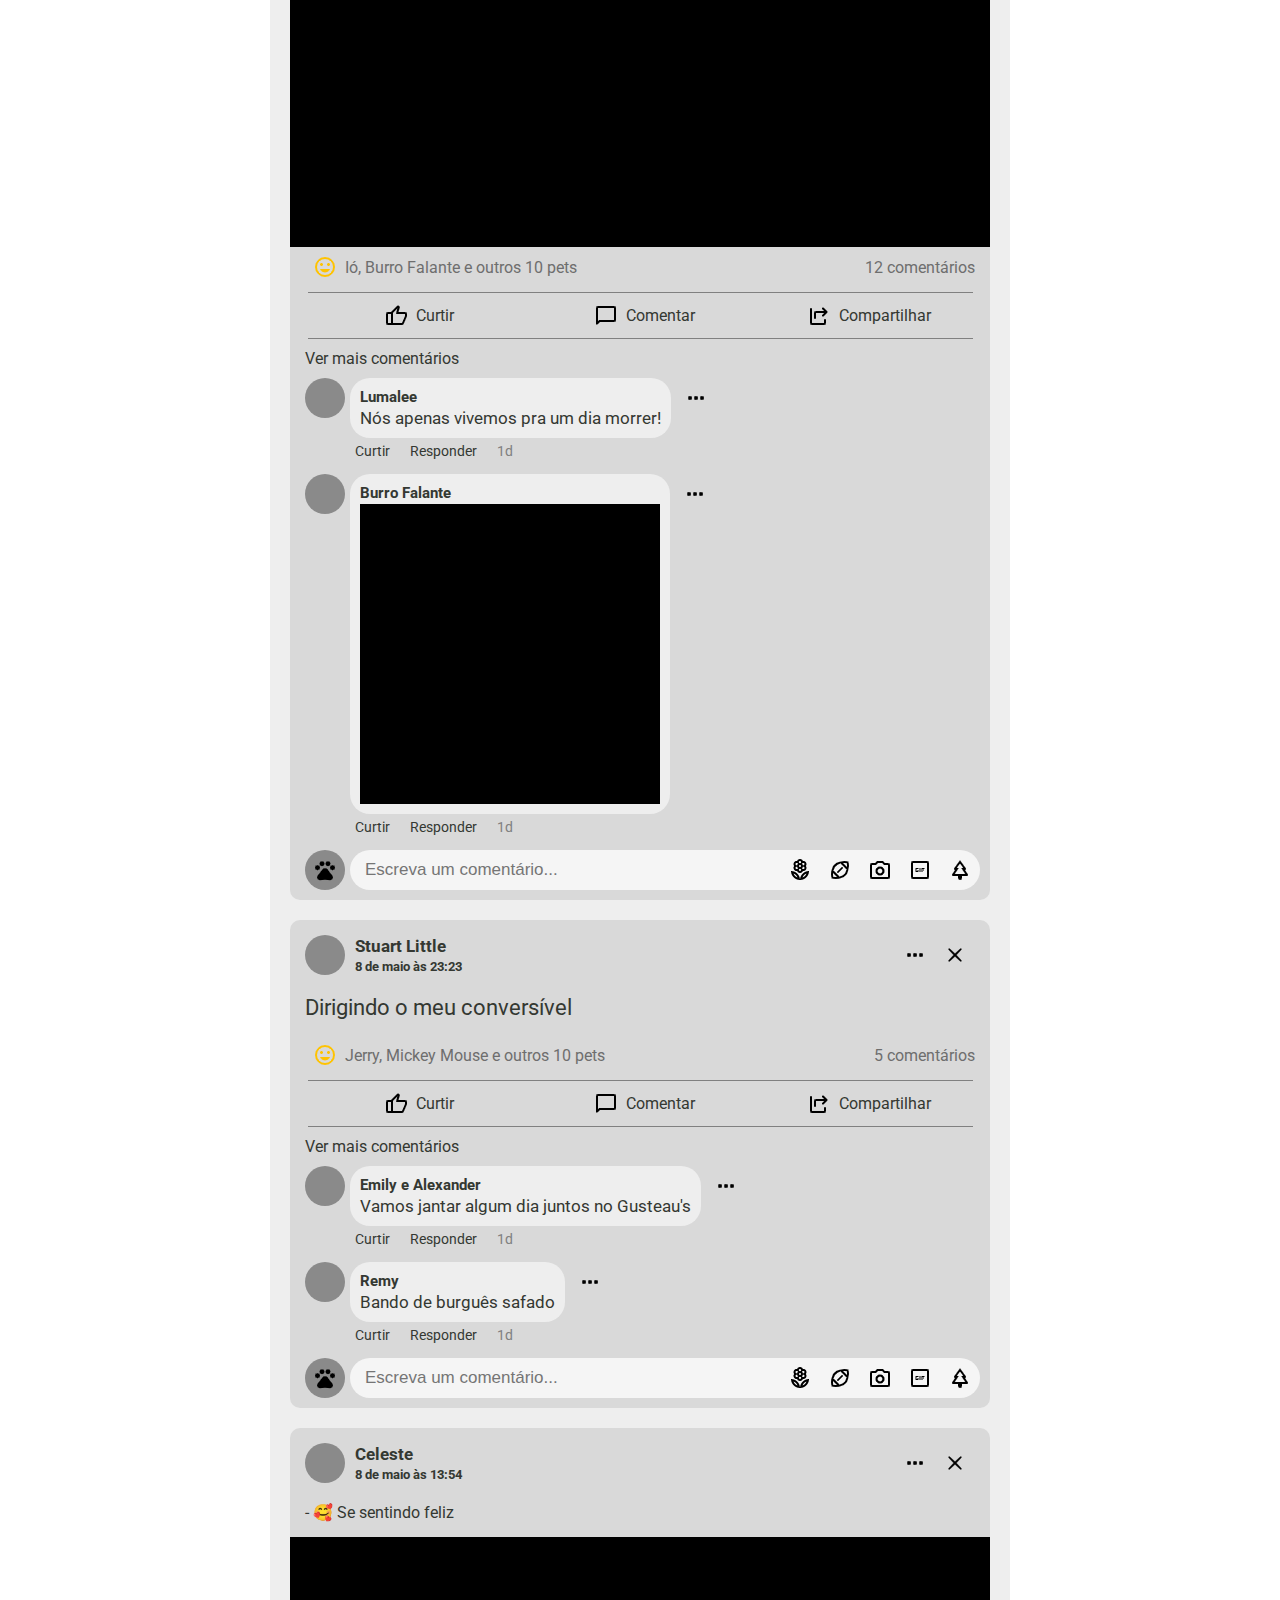
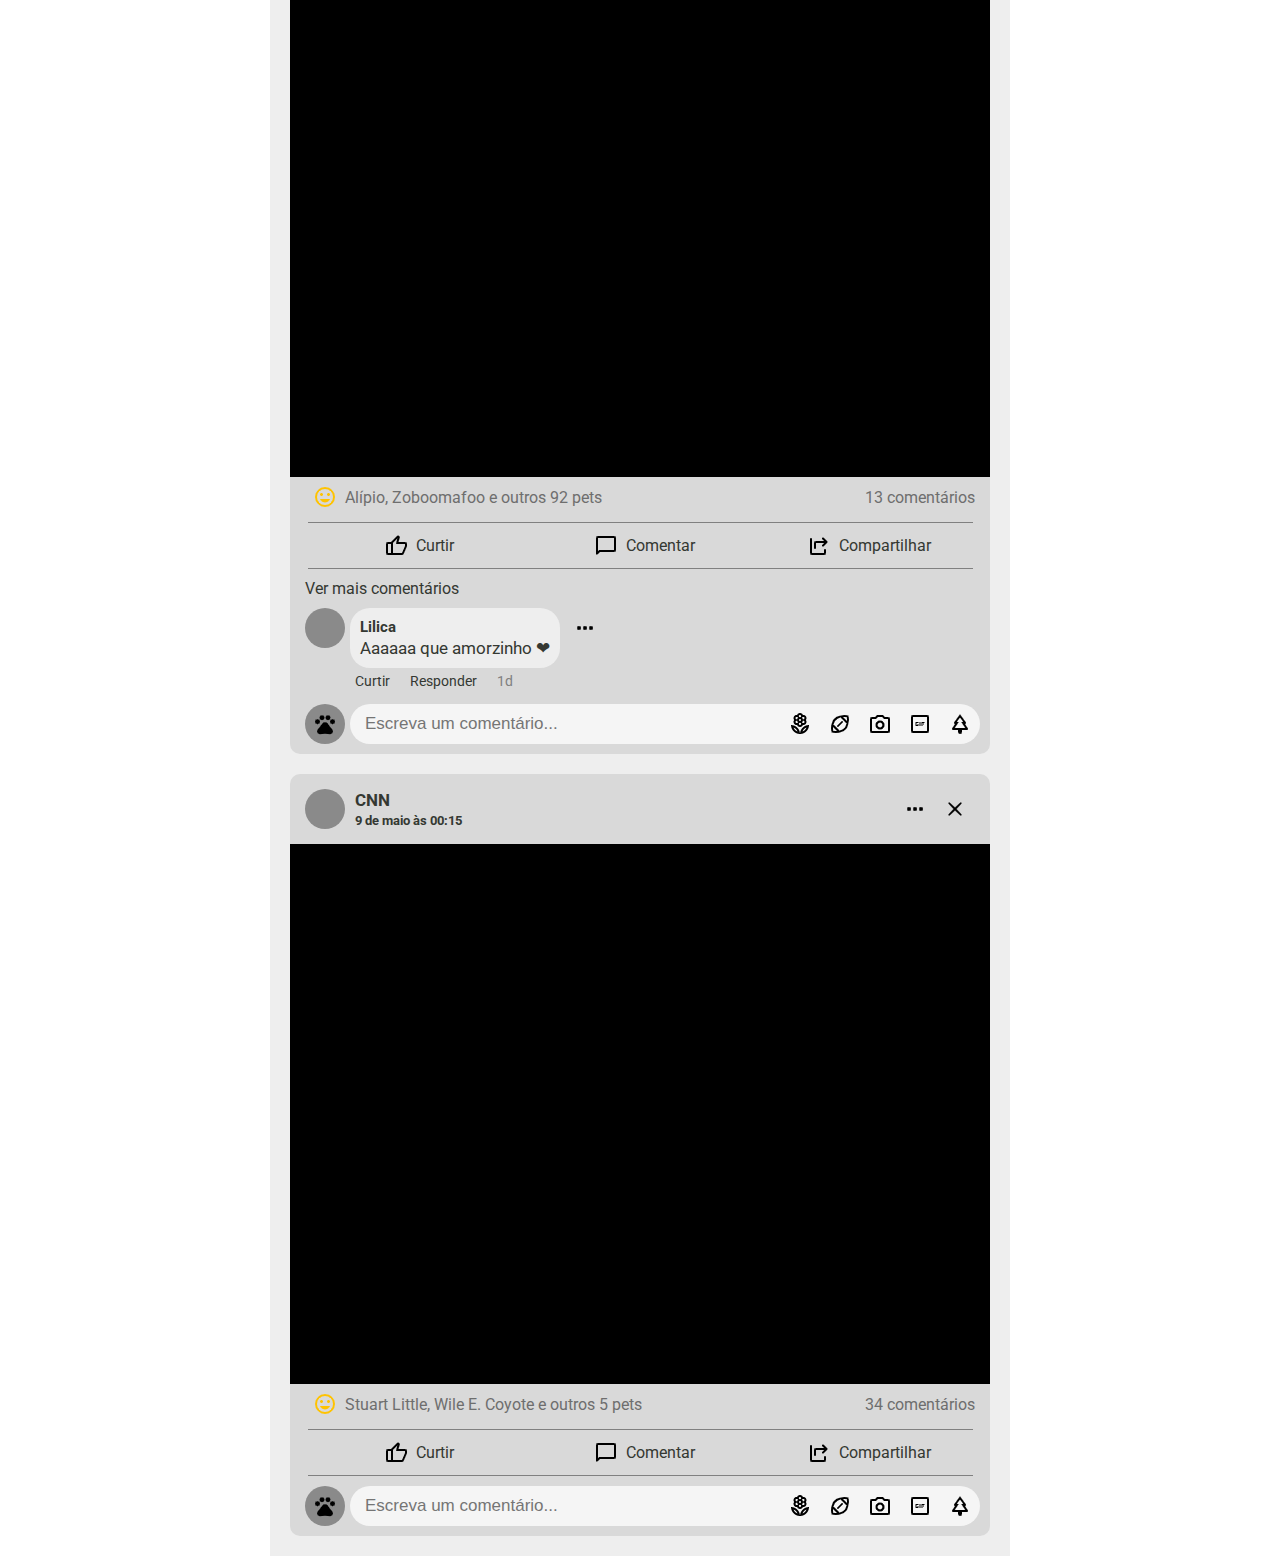
==== commit 4aa4bbea: "Petbook - Update" ====
--- a/Petbook_HTML/index.html
+++ b/Petbook_HTML/index.html
@@ -140,7 +140,12 @@
                 </div>
                 <div class="stories-container">
                     <div class="stories-framer">
-                        <div class="stories-content" id="">
+                        <div class="stories-content my-stories-content" id="my-stories">
+                            <img src="./midia/pets_FILL0_wght700_GRAD200_opsz48.png" style="margin-bottom: 30px; scale: 1.5;"/>
+                            <div class="my-stories">
+                                <img src="./midia/add_FILL0_white_wght400_GRAD0_opsz24.png" style="scale: 1.3;"/>
+                            </div>
+                            Criar story
                         </div>
                     </div>
                     <div class="stories-framer">
@@ -211,7 +216,7 @@
                                 <img src="./midia/mood_FILL0_wght400_GRAD0_opsz24.png"/>
                             </div>
                         </div>
-                        <div class="impressions-number">Wobbuffet, Banguela e outros 83 pets</div>
+                        <div class="impressions-number">Laika, Banguela e outros 83 pets</div>
                     </div>
                     <div class="comments-number">12 comentários</div>
                 </div>
@@ -240,19 +245,28 @@
                 <div class="post-comments">
                     <li>Ver mais comentários</li>
                     <div class="user-comment">
-                        <div class="profile"></div>
-                        <div class="user-name-comment">
-                            <div class="name-comment"><b>Wobbuffet</b></div>
-                            <div class="comment-content">glub.. gluuub</div>
+                        <div class="profile" id="profile-laika"></div>
+                        <div class="name-comment-interact">
+                            <div class="name-comment-space">
+                                <div class="name-comment"><b>Laika</b></div>
+                                <div class="comment-content">Eu SOU UM BOM CACHHORRO!! :3</div>
+                            </div>
+                            <div class="interaction-space">
+                                <a>Curtir</a>
+                                <a>Responder</a>
+                                <div style="color: gray">1d</div>
+                            </div>
                         </div>
                         <div class="icone-img">
                             <img src="./midia/more_horiz_FILL0_wght400_GRAD0_opsz24.png"/>
                         </div>
                     </div>
                     <div class="comment-here">
-                        <div class="profile"></div>
+                        <div class="profile">
+                            <img id="profile" src="./midia/pets_FILL0_wght400_GRAD0_opsz24.png"/>
+                        </div>
                         <div class="comment-box">
-                            <input id="comment-box" type="text" placeholder="Escreve um comentário..."/>
+                            <input id="comment-box" type="text" placeholder="Escreva um comentário..."/>
                             <div class="comment-icons">
                                 <div class="icone-img">
                                     <img src="./midia/local_florist_FILL0_wght400_GRAD0_opsz24.png"/>
@@ -334,9 +348,16 @@
                     <li>Ver mais comentários</li>
                     <div class="user-comment">
                         <div class="profile" id="profile-lobo"></div>
-                        <div class="user-name-comment">
-                            <div class="name-comment"><b>O Lobo</b></div>
-                            <div class="comment-content">FUCK YOU U PUSSY!</div>
+                        <div class="name-comment-interact">
+                            <div class="name-comment-space">
+                                <div class="name-comment"><b>O Lobo</b></div>
+                                <div class="comment-content">FUCK YOU U PUSSY!</div>
+                            </div>
+                            <div class="interaction-space">
+                                <a>Curtir</a>
+                                <a>Responder</a>
+                                <div style="color: gray">1d</div>
+                            </div>
                         </div>
                         <div class="icone-img">
                             <img src="./midia/more_horiz_FILL0_wght400_GRAD0_opsz24.png"/>
@@ -344,18 +365,27 @@
                     </div>
                     <div class="user-comment">
                         <div class="profile" id="profile-burro"></div>
-                        <div class="user-name-comment">
-                            <div class="name-comment"><b>Burro Falante</b></div>
-                            <div class="comment-content" id="comments-post-02"></div>
+                        <div class="name-comment-interact">
+                            <div class="name-comment-space">
+                                <div class="name-comment"><b>Burro Falante</b></div>
+                                <div class="comment-content" id="comments-post-02"></div>
+                            </div>
+                            <div class="interaction-space">
+                                <a>Curtir</a>
+                                <a>Responder</a>
+                                <div style="color: gray">1d</div>
+                            </div>
                         </div>
                         <div class="icone-img">
                             <img src="./midia/more_horiz_FILL0_wght400_GRAD0_opsz24.png"/>
                         </div>
                     </div>
                     <div class="comment-here">
-                        <div class="profile"></div>
+                        <div class="profile">
+                            <img id="profile" src="./midia/pets_FILL0_wght400_GRAD0_opsz24.png"/>
+                        </div>
                         <div class="comment-box">
-                            <input id="comment-box" type="text" placeholder="Escreve um comentário..."/>
+                            <input id="comment-box" type="text" placeholder="Escreva um comentário..."/>
                             <div class="comment-icons">
                                 <div class="icone-img">
                                     <img src="./midia/local_florist_FILL0_wght400_GRAD0_opsz24.png"/>
@@ -407,7 +437,7 @@
                                 <img src="./midia/mood_FILL0_wght400_GRAD0_opsz24.png"/>
                             </div>
                         </div>
-                        <div class="impressions-number">Laika, Burro Falante e outros 16 pets</div>
+                        <div class="impressions-number">Ió, Burro Falante e outros 10 pets</div>
                     </div>
                     <div class="comments-number">12 comentários</div>
                 </div>
@@ -436,10 +466,17 @@
                 <div class="post-comments">
                     <li>Ver mais comentários</li>
                     <div class="user-comment">
-                        <div class="profile" id="profile-lobo"></div>
-                        <div class="user-name-comment">
-                            <div class="name-comment"><b>O Lobo</b></div>
-                            <div class="comment-content">FUCK YOU U PUSSY!</div>
+                        <div class="profile" id="profile-lumalee"></div>
+                        <div class="name-comment-interact">
+                            <div class="name-comment-space">
+                                <div class="name-comment"><b>Lumalee</b></div>
+                                <div class="comment-content">Nós apenas vivemos pra um dia morrer!</div>
+                            </div>
+                            <div class="interaction-space">
+                                <a>Curtir</a>
+                                <a>Responder</a>
+                                <div style="color: gray">1d</div>
+                            </div>
                         </div>
                         <div class="icone-img">
                             <img src="./midia/more_horiz_FILL0_wght400_GRAD0_opsz24.png"/>
@@ -447,18 +484,27 @@
                     </div>
                     <div class="user-comment">
                         <div class="profile" id="profile-burro"></div>
-                        <div class="user-name-comment">
-                            <div class="name-comment"><b>Burro Falante</b></div>
-                            <div class="comment-content" id="comments-post-02"></div>
+                        <div class="name-comment-interact">
+                            <div class="name-comment-space">
+                                <div class="name-comment"><b>Burro Falante</b></div>
+                                <div class="comment-content" id="comments-post-02"></div>
+                            </div>
+                            <div class="interaction-space">
+                                <a>Curtir</a>
+                                <a>Responder</a>
+                                <div style="color: gray">1d</div>
+                            </div>
                         </div>
                         <div class="icone-img">
                             <img src="./midia/more_horiz_FILL0_wght400_GRAD0_opsz24.png"/>
                         </div>
                     </div>
                     <div class="comment-here">
-                        <div class="profile"></div>
+                        <div class="profile">
+                            <img id="profile" src="./midia/pets_FILL0_wght400_GRAD0_opsz24.png"/>
+                        </div>
                         <div class="comment-box">
-                            <input id="comment-box" type="text" placeholder="Escreve um comentário..."/>
+                            <input id="comment-box" type="text" placeholder="Escreva um comentário..."/>
                             <div class="comment-icons">
                                 <div class="icone-img">
                                     <img src="./midia/local_florist_FILL0_wght400_GRAD0_opsz24.png"/>
@@ -480,6 +526,349 @@
                     </div>
                 </div>
             </div>
+
+            <div class="post-feed">
+                <div class="postedby-container">
+                    <div class="postedby">
+                        <div class="profile" id="profile-stuart"></div>
+                        <div class="name-date">
+                            <h1>Stuart Little</h1>
+                            <h2>8 de maio às 23:23</h2>
+                        </div>
+                    </div>
+                    <div class="postedby-options">
+                        <div class="icone-img">
+                            <img src="./midia/more_horiz_FILL0_wght400_GRAD0_opsz24.png"/>
+                        </div>
+                        <div class="icone-img">
+                            <img src="./midia/close_FILL0_wght400_GRAD0_opsz24.png"/>
+                        </div>
+                    </div>
+                </div>
+                <div class="post-description-container">
+                    <li style="font-size: 22px;">Dirigindo o meu conversível</li>
+                </div>
+                <div class="post-impressions">
+                    <div class="impressions">
+                        <div class="impressions-emoji">
+                            <div class="icone-img">
+                                <img src="./midia/mood_FILL0_wght400_GRAD0_opsz24.png"/>
+                            </div>
+                        </div>
+                        <div class="impressions-number">Jerry, Mickey Mouse e outros 10 pets</div>
+                    </div>
+                    <div class="comments-number">5 comentários</div>
+                </div>
+                <div class="vertical-space3"></div>
+                <div class="post-interactions">
+                    <div class="interaction-button">
+                        <div class="icone-img">
+                            <img src="./midia/thumb_up_FILL0_wght400_GRAD0_opsz24.png"/>
+                        </div>
+                        Curtir
+                    </div>
+                    <div class="interaction-button">
+                        <div class="icone-img">
+                            <img src="./midia/chat_bubble_FILL0_wght400_GRAD0_opsz24.png"/>
+                        </div>
+                        Comentar
+                    </div>
+                    <div class="interaction-button">
+                        <div class="icone-img">
+                            <img src="./midia/share_windows_FILL0_wght400_GRAD0_opsz24.png"/>
+                        </div>
+                        Compartilhar
+                    </div>
+                </div>
+                <div class="vertical-space3"></div>
+                <div class="post-comments">
+                    <li>Ver mais comentários</li>
+                    <!--
+                    <div class="user-comment">
+                        <div class="profile" id="profile-remy"></div>
+                        <div class="name-comment-interact">
+                            <div class="name-comment-space">
+                                <div class="name-comment"><b>Remy</b></div>
+                                <div class="comment-content">Muleke não aguentaria um dia no esgoto</div>
+                            </div>
+                            <div class="interaction-space">
+                                <a>Curtir</a>
+                                <a>Responder</a>
+                                <div style="color: gray">1d</div>
+                            </div>
+                        </div>
+                        <div class="icone-img">
+                            <img src="./midia/more_horiz_FILL0_wght400_GRAD0_opsz24.png"/>
+                        </div>
+                    </div>
+                    -->
+                    <div class="user-comment">
+                        <div class="profile" id="profile-emily"></div>
+                        <div class="name-comment-interact">
+                            <div class="name-comment-space">
+                                <div class="name-comment"><b>Emily e Alexander</b></div>
+                                <div class="comment-content">Vamos jantar algum dia juntos no Gusteau's</div>
+                            </div>
+                            <div class="interaction-space">
+                                <a>Curtir</a>
+                                <a>Responder</a>
+                                <div style="color: gray">1d</div>
+                            </div>
+                        </div>
+                        <div class="icone-img">
+                            <img src="./midia/more_horiz_FILL0_wght400_GRAD0_opsz24.png"/>
+                        </div>
+                    </div>
+                    <div class="user-comment">
+                        <div class="profile" id="profile-remy"></div>
+                        <div class="name-comment-interact">
+                            <div class="name-comment-space">
+                                <div class="name-comment"><b>Remy</b></div>
+                                <div class="comment-content">Bando de burguês safado</div>
+                            </div>
+                            <div class="interaction-space">
+                                <a>Curtir</a>
+                                <a>Responder</a>
+                                <div style="color: gray">1d</div>
+                            </div>
+                        </div>
+                        <div class="icone-img">
+                            <img src="./midia/more_horiz_FILL0_wght400_GRAD0_opsz24.png"/>
+                        </div>
+                    </div>
+                    <div class="comment-here">
+                        <div class="profile">
+                            <img id="profile" src="./midia/pets_FILL0_wght400_GRAD0_opsz24.png"/>
+                        </div>
+                        <div class="comment-box">
+                            <input id="comment-box" type="text" placeholder="Escreva um comentário..."/>
+                            <div class="comment-icons">
+                                <div class="icone-img">
+                                    <img src="./midia/local_florist_FILL0_wght400_GRAD0_opsz24.png"/>
+                                </div>
+                                <div class="icone-img">
+                                    <img src="./midia/sports_football_FILL0_wght400_GRAD0_opsz24.png"/>
+                                </div>
+                                <div class="icone-img">
+                                    <img src="./midia/photo_camera_FILL0_wght400_GRAD0_opsz24.png"/>
+                                </div>
+                                <div class="icone-img">
+                                    <img src="./midia/gif_box_FILL0_wght400_GRAD0_opsz24.png"/>
+                                </div>
+                                <div class="icone-img">
+                                    <img src="./midia/park_FILL0_wght400_GRAD0_opsz24.png"/>
+                                </div>
+                            </div>
+                        </div>
+                    </div>
+                </div>
+            </div>
+
+            <div class="post-feed">
+                <div class="postedby-container">
+                    <div class="postedby">
+                        <div class="profile" id="profile-celeste"></div>
+                        <div class="name-date">
+                            <h1>Celeste</h1>
+                            <h2>8 de maio às 13:54</h2>
+                        </div>
+                    </div>
+                    <div class="postedby-options">
+                        <div class="icone-img">
+                            <img src="./midia/more_horiz_FILL0_wght400_GRAD0_opsz24.png"/>
+                        </div>
+                        <div class="icone-img">
+                            <img src="./midia/close_FILL0_wght400_GRAD0_opsz24.png"/>
+                        </div>
+                    </div>
+                </div>
+                <div class="post-description-container">
+                    <li>- 🥰 Se sentindo feliz</li>
+                </div>
+                <div class="post-image" id="post-05"></div>
+                <div class="post-impressions">
+                    <div class="impressions">
+                        <div class="impressions-emoji">
+                            <div class="icone-img">
+                                <img src="./midia/mood_FILL0_wght400_GRAD0_opsz24.png"/>
+                            </div>
+                        </div>
+                        <div class="impressions-number">Alípio, Zoboomafoo e outros 92 pets</div>
+                    </div>
+                    <div class="comments-number">13 comentários</div>
+                </div>
+                <div class="vertical-space3"></div>
+                <div class="post-interactions">
+                    <div class="interaction-button">
+                        <div class="icone-img">
+                            <img src="./midia/thumb_up_FILL0_wght400_GRAD0_opsz24.png"/>
+                        </div>
+                        Curtir
+                    </div>
+                    <div class="interaction-button">
+                        <div class="icone-img">
+                            <img src="./midia/chat_bubble_FILL0_wght400_GRAD0_opsz24.png"/>
+                        </div>
+                        Comentar
+                    </div>
+                    <div class="interaction-button">
+                        <div class="icone-img">
+                            <img src="./midia/share_windows_FILL0_wght400_GRAD0_opsz24.png"/>
+                        </div>
+                        Compartilhar
+                    </div>
+                </div>
+                <div class="vertical-space3"></div>
+                <div class="post-comments">
+                    <li>Ver mais comentários</li>
+                    <div class="user-comment">
+                        <div class="profile" id="profile-lilica"></div>
+                        <div class="name-comment-interact">
+                            <div class="name-comment-space">
+                                <div class="name-comment"><b>Lilica</b></div>
+                                <div class="comment-content">Aaaaaa que amorzinho ❤</div>
+                            </div>
+                            <div class="interaction-space">
+                                <a>Curtir</a>
+                                <a>Responder</a>
+                                <div style="color: gray">1d</div>
+                            </div>
+                        </div>
+                        <div class="icone-img">
+                            <img src="./midia/more_horiz_FILL0_wght400_GRAD0_opsz24.png"/>
+                        </div>
+                    </div>
+                    <div class="comment-here">
+                        <div class="profile">
+                            <img id="profile" src="./midia/pets_FILL0_wght400_GRAD0_opsz24.png"/>
+                        </div>
+                        <div class="comment-box">
+                            <input id="comment-box" type="text" placeholder="Escreva um comentário..."/>
+                            <div class="comment-icons">
+                                <div class="icone-img">
+                                    <img src="./midia/local_florist_FILL0_wght400_GRAD0_opsz24.png"/>
+                                </div>
+                                <div class="icone-img">
+                                    <img src="./midia/sports_football_FILL0_wght400_GRAD0_opsz24.png"/>
+                                </div>
+                                <div class="icone-img">
+                                    <img src="./midia/photo_camera_FILL0_wght400_GRAD0_opsz24.png"/>
+                                </div>
+                                <div class="icone-img">
+                                    <img src="./midia/gif_box_FILL0_wght400_GRAD0_opsz24.png"/>
+                                </div>
+                                <div class="icone-img">
+                                    <img src="./midia/park_FILL0_wght400_GRAD0_opsz24.png"/>
+                                </div>
+                            </div>
+                        </div>
+                    </div>
+                </div>
+            </div>
+
+            <div class="post-feed">
+                <div class="postedby-container">
+                    <div class="postedby">
+                        <div class="profile" id="profile-cnn"></div>
+                        <div class="name-date">
+                            <h1>CNN</h1>
+                            <h2>9 de maio às 00:15</h2>
+                        </div>
+                    </div>
+                    <div class="postedby-options">
+                        <div class="icone-img">
+                            <img src="./midia/more_horiz_FILL0_wght400_GRAD0_opsz24.png"/>
+                        </div>
+                        <div class="icone-img">
+                            <img src="./midia/close_FILL0_wght400_GRAD0_opsz24.png"/>
+                        </div>
+                    </div>
+                </div>
+                <div class="post-image" id="post-06"></div>
+                <div class="post-impressions">
+                    <div class="impressions">
+                        <div class="impressions-emoji">
+                            <div class="icone-img">
+                                <img src="./midia/mood_FILL0_wght400_GRAD0_opsz24.png"/>
+                            </div>
+                        </div>
+                        <div class="impressions-number">Stuart Little, Wile E. Coyote e outros 5 pets</div>
+                    </div>
+                    <div class="comments-number">34 comentários</div>
+                </div>
+                <div class="vertical-space3"></div>
+                <div class="post-interactions">
+                    <div class="interaction-button">
+                        <div class="icone-img">
+                            <img src="./midia/thumb_up_FILL0_wght400_GRAD0_opsz24.png"/>
+                        </div>
+                        Curtir
+                    </div>
+                    <div class="interaction-button">
+                        <div class="icone-img">
+                            <img src="./midia/chat_bubble_FILL0_wght400_GRAD0_opsz24.png"/>
+                        </div>
+                        Comentar
+                    </div>
+                    <div class="interaction-button">
+                        <div class="icone-img">
+                            <img src="./midia/share_windows_FILL0_wght400_GRAD0_opsz24.png"/>
+                        </div>
+                        Compartilhar
+                    </div>
+                </div>
+                <div class="vertical-space3"></div>
+                <div class="post-comments">
+
+                <!--
+                    <li>Ver mais comentários</li>
+                    <div class="user-comment">
+                        <div class="profile" id="profile-lilica"></div>
+                        <div class="name-comment-interact">
+                            <div class="name-comment-space">
+                                <div class="name-comment"><b>Lilica</b></div>
+                                <div class="comment-content">Que perigo</div>
+                            </div>
+                            <div class="interaction-space">
+                                <a>Curtir</a>
+                                <a>Responder</a>
+                                <div style="color: gray">1d</div>
+                            </div>
+                        </div>
+                        <div class="icone-img">
+                            <img src="./midia/more_horiz_FILL0_wght400_GRAD0_opsz24.png"/>
+                        </div>
+                    </div>
+                -->
+
+                    <div class="comment-here">
+                        <div class="profile">
+                            <img id="profile" src="./midia/pets_FILL0_wght400_GRAD0_opsz24.png"/>
+                        </div>
+                        <div class="comment-box">
+                            <input id="comment-box" type="text" placeholder="Escreva um comentário..."/>
+                            <div class="comment-icons">
+                                <div class="icone-img">
+                                    <img src="./midia/local_florist_FILL0_wght400_GRAD0_opsz24.png"/>
+                                </div>
+                                <div class="icone-img">
+                                    <img src="./midia/sports_football_FILL0_wght400_GRAD0_opsz24.png"/>
+                                </div>
+                                <div class="icone-img">
+                                    <img src="./midia/photo_camera_FILL0_wght400_GRAD0_opsz24.png"/>
+                                </div>
+                                <div class="icone-img">
+                                    <img src="./midia/gif_box_FILL0_wght400_GRAD0_opsz24.png"/>
+                                </div>
+                                <div class="icone-img">
+                                    <img src="./midia/park_FILL0_wght400_GRAD0_opsz24.png"/>
+                                </div>
+                            </div>
+                        </div>
+                    </div>
+                </div>
+            </div>
+
         </div>
 
         <div class="contact-column">
@@ -536,72 +925,106 @@
                 </div>
 
                 <div class="contatos-x">
-                    <div class="profile" style="scale: 0.8;" id="profile-gary"></div>
+                    <div class="profile online" style="scale: 0.8;" id="profile-gary">
+                        <div class="profile-online"></div>
+                    </div>
                     <div class="profile-name">Gary Caracol</div>
                 </div>
 
                 <div class="contatos-x">
-                    <div class="profile" style="scale: 0.8;" id="profile-scooby"></div>
+                    <div class="profile online" style="scale: 0.8;" id="profile-scooby">
+                        <div class="profile-online"></div>
+                    </div>
                     <div class="profile-name">Scoobert-Doo</div>
                 </div>
 
                 <div class="contatos-x">
-                    <div class="profile" style="scale: 0.8;" id="profile-jake"></div>
+                    <div class="profile online" style="scale: 0.8;" id="profile-jake">
+                        <div class="profile-online"></div>
+                    </div>
                     <div class="profile-name">Jake, o Cão</div>
                 </div>
 
                 <div class="contatos-x">
-                    <div class="profile" style="scale: 0.8;" id="profile-stuart"></div>
+                    <div class="profile online" style="scale: 0.8;" id="profile-stuart">
+                        <div class="profile-online"></div></div>
                     <div class="profile-name">Stuart Little</div>
                 </div>
 
                 <div class="contatos-x">
-                    <div class="profile" style="scale: 0.8;" id="profile-stitch"></div>
+                    <div class="profile online" style="scale: 0.8;" id="profile-stitch">]
+                        <div class="profile-online"></div>
+                    </div>
                     <div class="profile-name">Stitch Pelekai</div>
                 </div>
 
                 <div class="contatos-x">
-                    <div class="profile" style="scale: 0.8;" id="profile-garfield"></div>
+                    <div class="profile online" style="scale: 0.8;" id="profile-garfield">
+                        <div class="profile-online"></div>
+                    </div>
                     <div class="profile-name">Garfield Arbuckle</div>
                 </div>
 
                 <div class="contatos-x">
-                    <div class="profile" style="scale: 0.8;" id="profile-emily"></div>
+                    <div class="profile online" style="scale: 0.8;" id="profile-emily">
+                        <div class="profile-online"></div>
+                    </div>
                     <div class="profile-name">Emily e Alexander</div>
                 </div>
 
                 <div class="contatos-x">
-                    <div class="profile" style="scale: 0.8;" id="profile-gizmo"></div>
+                    <div class="profile online" style="scale: 0.8;" id="profile-gizmo">
+                        <div class="profile-online"></div>
+                    </div>
                     <div class="profile-name">Gizmo</div>
                 </div>
 
                 <div class="contatos-x">
-                    <div class="profile" style="scale: 0.8;" id="profile-rango"></div>
-                    <div class="profile-name">Rango</div>
-                </div>
-
-                <div class="contatos-x">
-                    <div class="profile" style="scale: 0.8;" id="profile-perry"></div>
+                    <div class="profile online" style="scale: 0.8;" id="profile-rango">
+                        <div class="profile-online"></div>
+                    </div>
+                    <div class="profile-name">Rango, a Lenda</div>
+                </div>
+
+                <div class="contatos-x">
+                    <div class="profile online" style="scale: 0.8;" id="profile-perry">
+                        <div class="profile-online"></div>
+                    </div>
                     <div class="profile-name">Perry Ornitorrinco</div>
                 </div>
-                <div class="contatos-x">
-                    <div class="profile" style="scale: 0.8;" id="profile-goddard"></div>
+
+                <div class="contatos-x">
+                    <div class="profile online" style="scale: 0.8;" id="profile-goddard">
+                        <div class="profile-online"></div>
+                    </div>
                     <div class="profile-name">Goddard Neutron</div>
                 </div>
-                <div class="contatos-x">
-                    <div class="profile" style="scale: 0.8;" id="profile-boss"></div>
+
+                <div class="contatos-x">
+                    <div class="profile online" style="scale: 0.8;" id="profile-boss">
+                        <div class="profile-online"></div>
+                    </div>
                     <div class="profile-name">Boss</div>
                 </div>
-                <div class="contatos-x">
-                    <div class="profile" style="scale: 0.8;" id="profile-coragem"></div>
+
+                <div class="contatos-x">
+                    <div class="profile online" style="scale: 0.8;" id="profile-coragem">
+                        <div class="profile-online"></div>
+                    </div>
                     <div class="profile-name">Coragem Bagge</div>
                 </div>
-                <div class="contatos-x">
-                    <div class="profile" style="scale: 0.8;" id="profile-snoopy"></div>
+
+                <div class="contatos-x">
+                    <div class="profile online" style="scale: 0.8;" id="profile-snoopy">
+                        <div class="profile-online"></div>
+                    </div>
                     <div class="profile-name">Snoopy Brown</div>
                 </div>
-                <div class="contatos-x">
-                    <div class="profile" style="scale: 0.8;" id="profile-snowbell"></div>
+
+                <div class="contatos-x">
+                    <div class="profile online" style="scale: 0.8;" id="profile-snowbell">
+                        <div class="profile-online"></div>
+                    </div>
                     <div class="profile-name">Snowbell Little</div>
                 </div>
             </div>
@@ -611,21 +1034,21 @@
 
                 <div class="conversa-grupo-x">
                     <div class="profile" style="scale: 0.8;">
-                        <source url=""/>
+                        <img id="profile" src="./midia/groups_FILL0_wght400_GRAD0_opsz24.png"/>
                     </div>
                     <div class="profile-name">Marley, Drogon e outros 7 pets</div>
                 </div>
 
                 <div class="conversa-grupo-x">
                     <div class="profile" style="scale: 0.8;">
-                        <source url=""/>
+                        <img id="profile" src="./midia/groups_FILL0_wght400_GRAD0_opsz24.png"/>
                     </div>
                     <div class="profile-name">vídeos bonitos</div>
                 </div>
 
                 <div class="conversa-grupo-x">
                     <div class="profile" style="scale: 0.8;">
-                        <source url=""/>
+                        <img id="profile" src="./midia/groups_FILL0_wght400_GRAD0_opsz24.png"/>
                     </div>
                     <div class="profile-name">Scooby-Loo e Skaarl</div>
                 </div>
--- a/Petbook_HTML/home.css
+++ b/Petbook_HTML/home.css
@@ -141,6 +141,7 @@
                     width: 100%;
                     height: 100%;
                     border-radius: 10px;
+                    background-color: gray;
                 }
 
                 .stories-content:hover {
@@ -148,10 +149,29 @@
                     background-color: rgba(0, 0, 0, .7);
                 }
 
+                .my-stories-content {
+                    display: flex;
+                    flex-direction: column;
+                    align-items: center;
+                    justify-content: center;
+                    row-gap: 5px;
+                    padding-top: 15px;
+                }
+
+                    .my-stories {
+                        width: 40px;
+                        height: 40px;
+                        border-radius: 50%;
+                        background-color: rgb(36, 156, 255);
+                        display: flex;
+                        align-items: center;
+                        justify-content: center;
+                    }
+
     .yourpost-feed {
         width: 100%;
         height: 110px;
-        background: rgb(150, 150, 150);
+        background: rgb(192, 192, 192);
         margin-top: 20px;
         border-radius: 10px;
         display: flex;
@@ -170,6 +190,7 @@
         }
 
             .profile {
+                cursor: pointer;
                 min-width: 40px;
                 max-width: 40px;
                 min-height: 40px;
@@ -180,6 +201,26 @@
                 justify-content: center;
                 background-color: rgb(138, 138, 138);
             }
+
+            .profile:hover {
+                background-color: rgba(255, 255, 255, 0.5);
+            }
+
+            .online {
+                display: flex;
+                align-items: end;
+                justify-content: end;
+            }
+
+                .profile-online {
+                    width: 10px;
+                    height: 10px;
+                    border-radius: 50%;
+                    border: #000000;
+                    border-width: 3px;
+                    border-style: solid;
+                    background-color: greenyellow;
+                }
 
             .post-box {
                 width: 605px;
@@ -313,6 +354,22 @@
             background-color: rgb(0, 0, 0);
         }
 
+        #post-05 {
+            background-image: url(https://i0.wp.com/indutalks.com.br/wp-content/uploads/2021/02/castelo-ra-tim-bum-fonte-revista-galileu.jpg);
+            background-size: contain;
+            background-position: 50% 50%;
+            background-repeat: no-repeat;
+            background-color: rgb(0, 0, 0);
+        }
+
+        #post-06 {
+            background-image: url(https://cdn.discordapp.com/attachments/1003898618916380795/1105327378630180934/image.png);
+            background-size: contain;
+            background-position: 50% 50%;
+            background-repeat: no-repeat;
+            background-color: rgb(0, 0, 0);
+        }
+
         .post-impressions {
             display: flex;
             align-items: center;
@@ -379,6 +436,10 @@
             margin: 5px 15px 5px 15px;
         }
 
+        .post-comments li:hover {
+            text-decoration: underline;
+        }
+
             .user-comment {
                 display: flex;
                 align-items: start;
@@ -386,26 +447,44 @@
                 column-gap: 5px;
             }
 
-                .user-name-comment {
+                .name-comment-interact {
                     display: flex;
                     flex-direction: column;
-                    row-gap: 2px;
-                    padding: 10px;
-                    background-color: rgb(238, 238, 238);
-                    border-radius: 20px;
-                }
-
-                    .name-comment {
-                        font-size: 15px;
+                }
+
+                    .name-comment-space {
+                        display: flex;
+                        flex-direction: column;
+                        row-gap: 2px;
+                        padding: 10px;
+                        background-color: rgb(238, 238, 238);
+                        border-radius: 20px;
                     }
 
-                    .comment-content {
-                        font-size: 17px;
+                        .name-comment {
+                            cursor: pointer;
+                            font-size: 15px;
+                        }
+
+                        .comment-content {
+                            font-size: 17px;
+                        }
+
+                    .interaction-space {
+                        display: flex;
+                        column-gap: 20px;
+                        padding: 5px;
+                        font-size: 14px;
                     }
 
+                    .interaction-space a:hover {
+                        text-decoration: underline;
+                    }
+
             .comment-here {
                 display: flex;
                 column-gap: 5px;
+                margin-bottom: 5px;
             }
 
                 .comment-box {
@@ -581,7 +660,7 @@
 /*#endregion CONTACT COLUMN*/
 
 /*#region PETS STORIES*/
-#stories- {
+#my-stories {
     background-image: url();
     background-position: 50% 50%;
     background-size: cover;
@@ -615,6 +694,12 @@
     background-size: cover;
 }
 
+#profile-laika {
+    background-image: url(https://www.slashfilm.com/img/gallery/guardians-of-the-galaxy-vol-3s-cosmo-is-based-on-a-real-and-tragic-dog-named-laika/l-intro-1682979770.jpg);
+    background-position: 50% 50%;
+    background-size: cover;
+}
+
 #profile-botas {
     background-image: url(https://www.ofuxico.com.br/wp-content/uploads/2022/12/gato-de-botas-sorrindo-com-espada-em-punho-no-chao-1.jpg);
     background-position: 50% 50%;
@@ -639,6 +724,36 @@
     background-size: cover;
 }
 
+#profile-lumalee {
+    background-image: url(https://i.redd.it/ky1crf7cpuma1.png);
+    background-position: 50% 50%;
+    background-size: cover;
+}
+
+#profile-remy {
+    background-image: url(https://pm1.narvii.com/6324/71ad536b28ec83adc5070a41d26ce288d091473d_00.jpg);
+    background-position: 50% 50%;
+    background-size: cover;
+}
+
+#profile-celeste {
+    background-image: url(https://pbs.twimg.com/media/FWWpQHXWYAAggeA.jpg);
+    background-position: 50% 50%;
+    background-size: cover;
+}
+
+#profile-lilica {
+    background-image: url(https://i.ytimg.com/vi/2kXjizEb98s/maxresdefault.jpg);
+    background-position: 50% 50%;
+    background-size: cover;
+}
+
+#profile-cnn {
+    background-image: url(https://upload.wikimedia.org/wikipedia/commons/thumb/6/66/CNN_International_logo.svg/200px-CNN_International_logo.svg.png);
+    background-position: 50% 50%;
+    background-size: cover;
+}
+
 #profile-dogao {
     background-image: url(https://teleguiado.com/wp-content/uploads/2015/09/e2e2.png);
     background-position: 50% 50%;
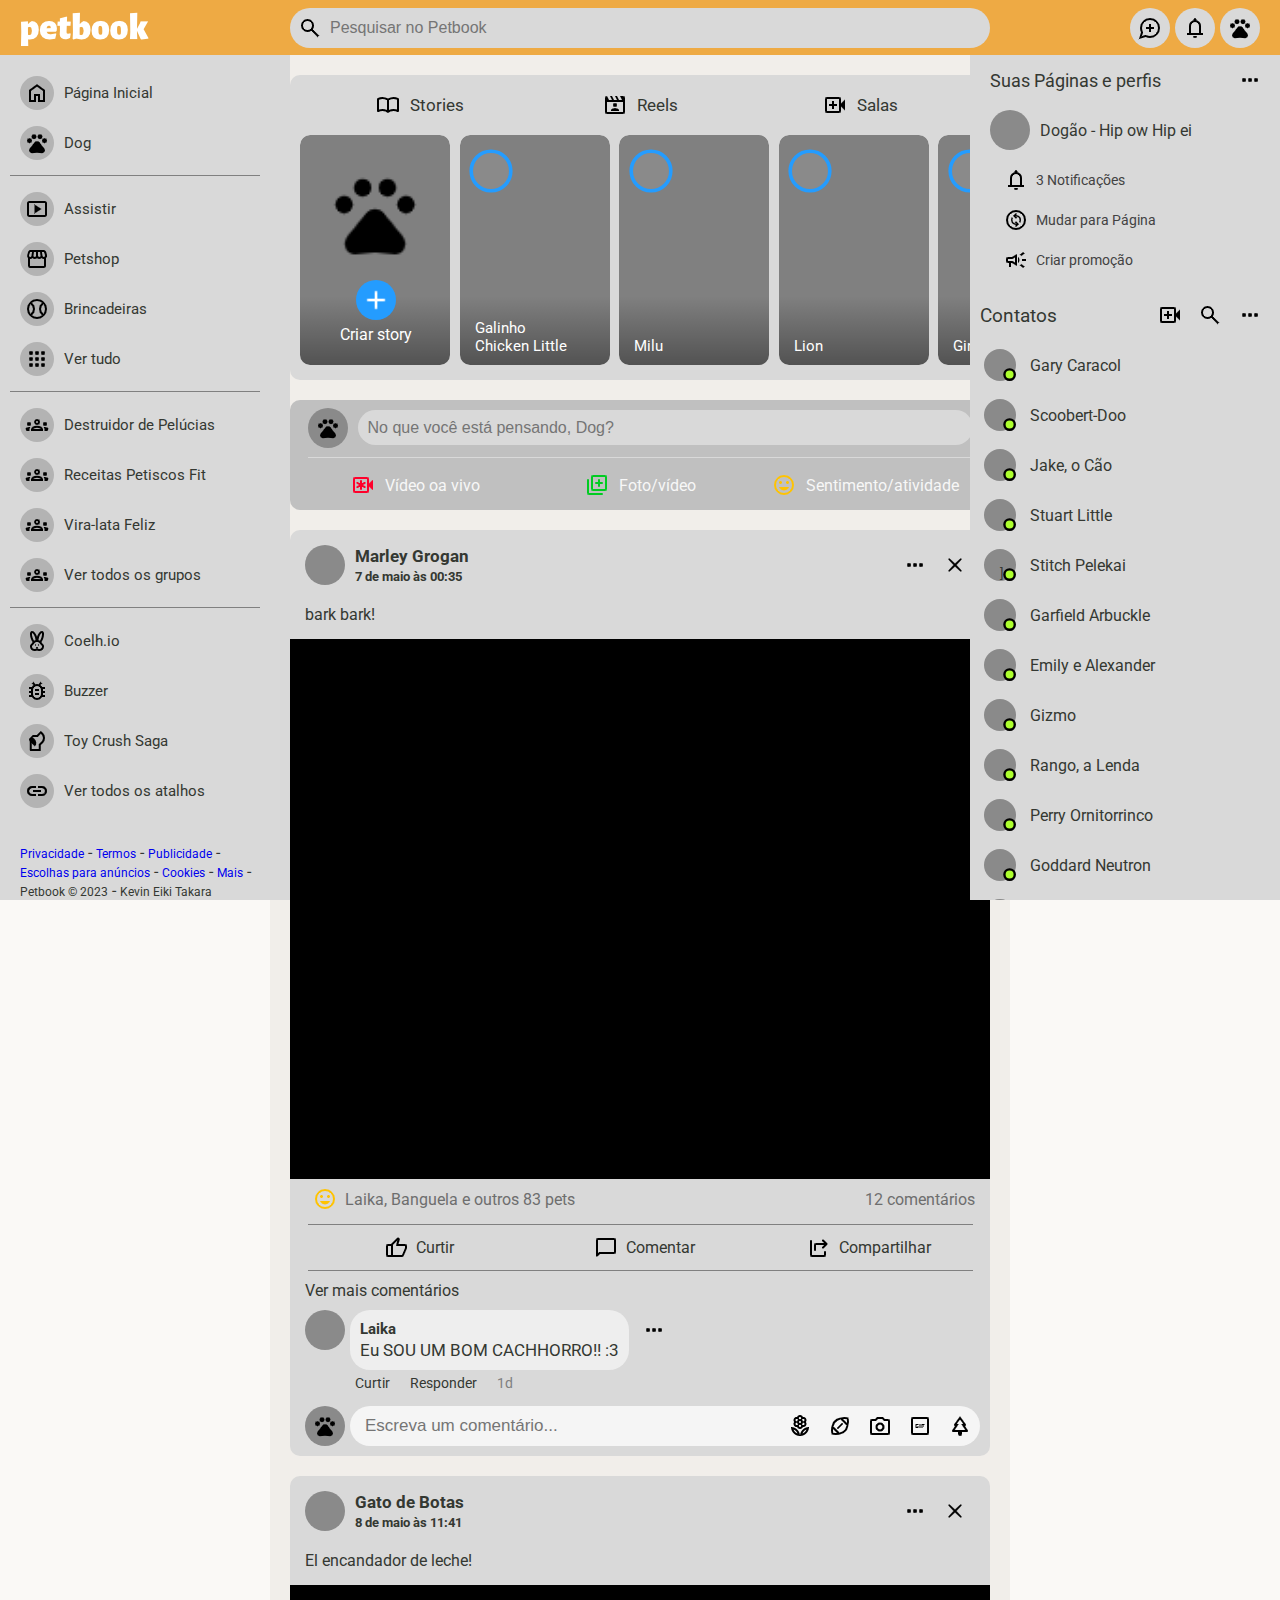
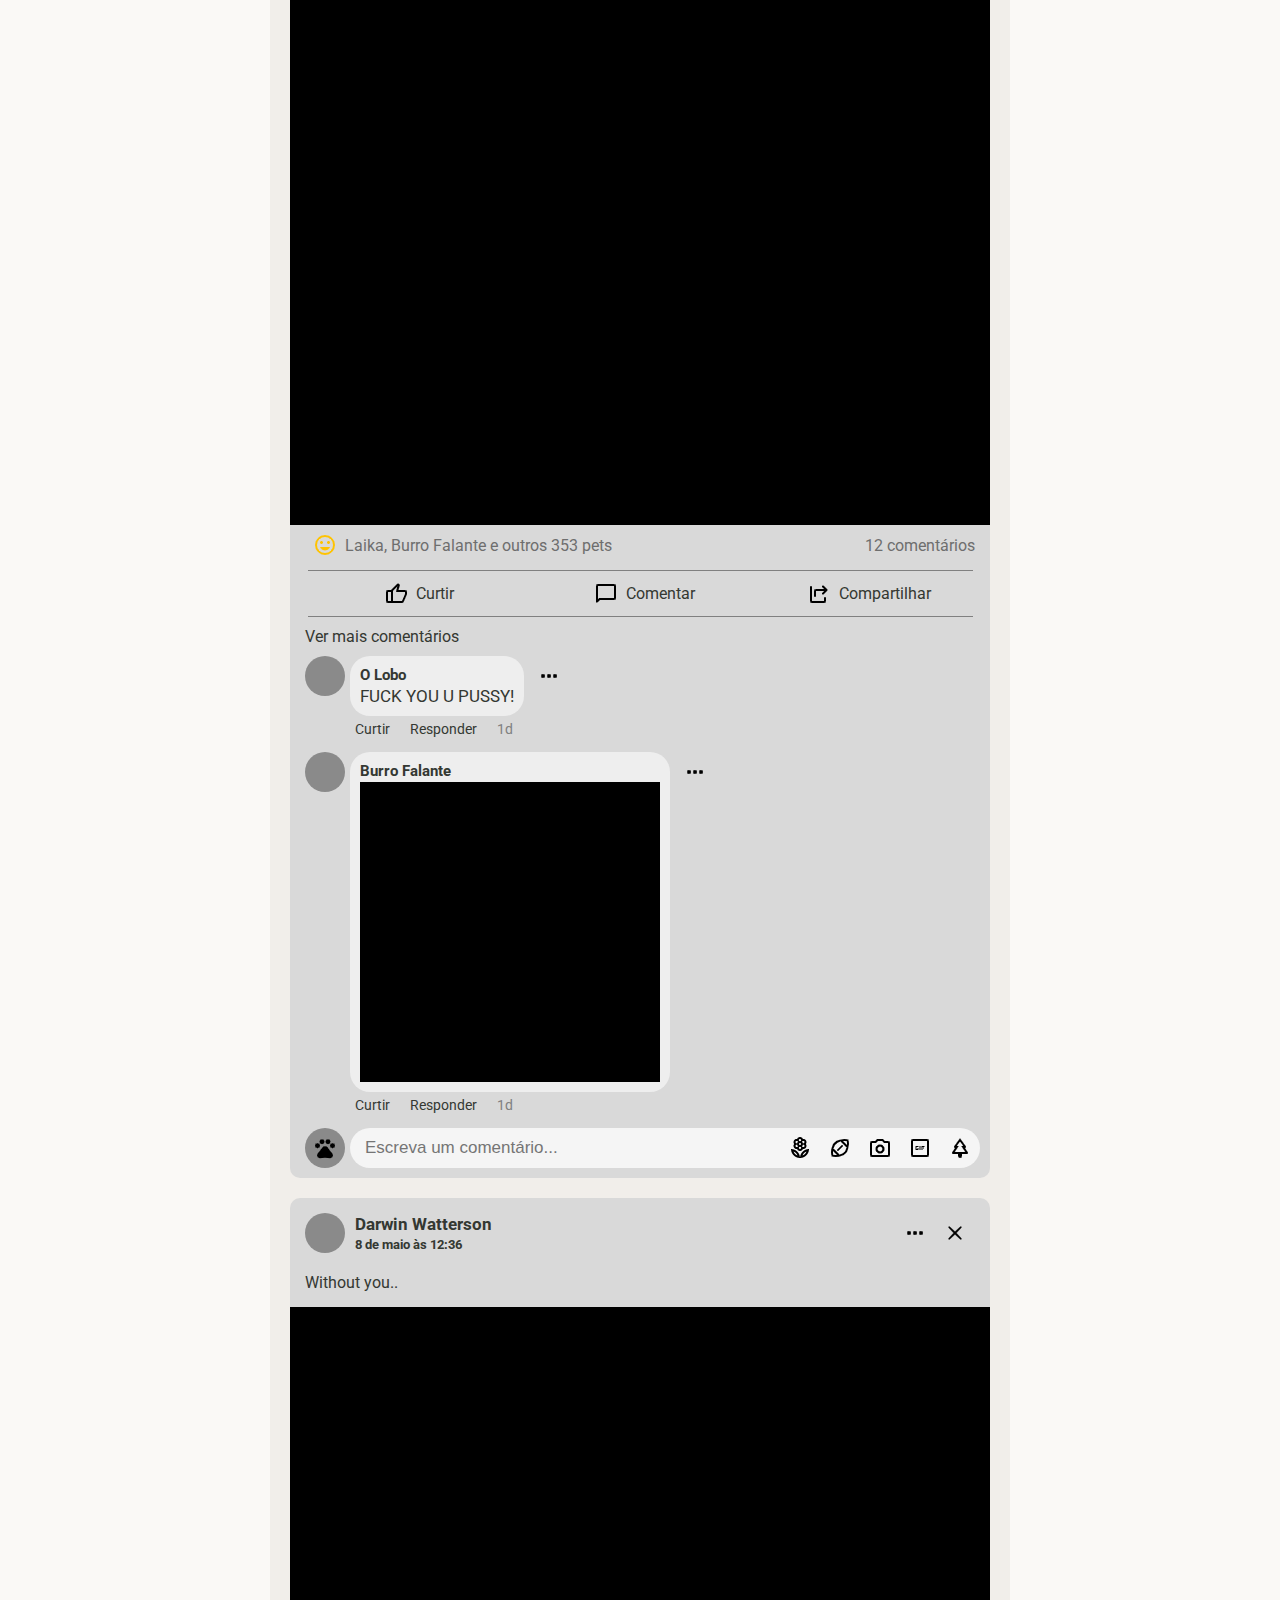
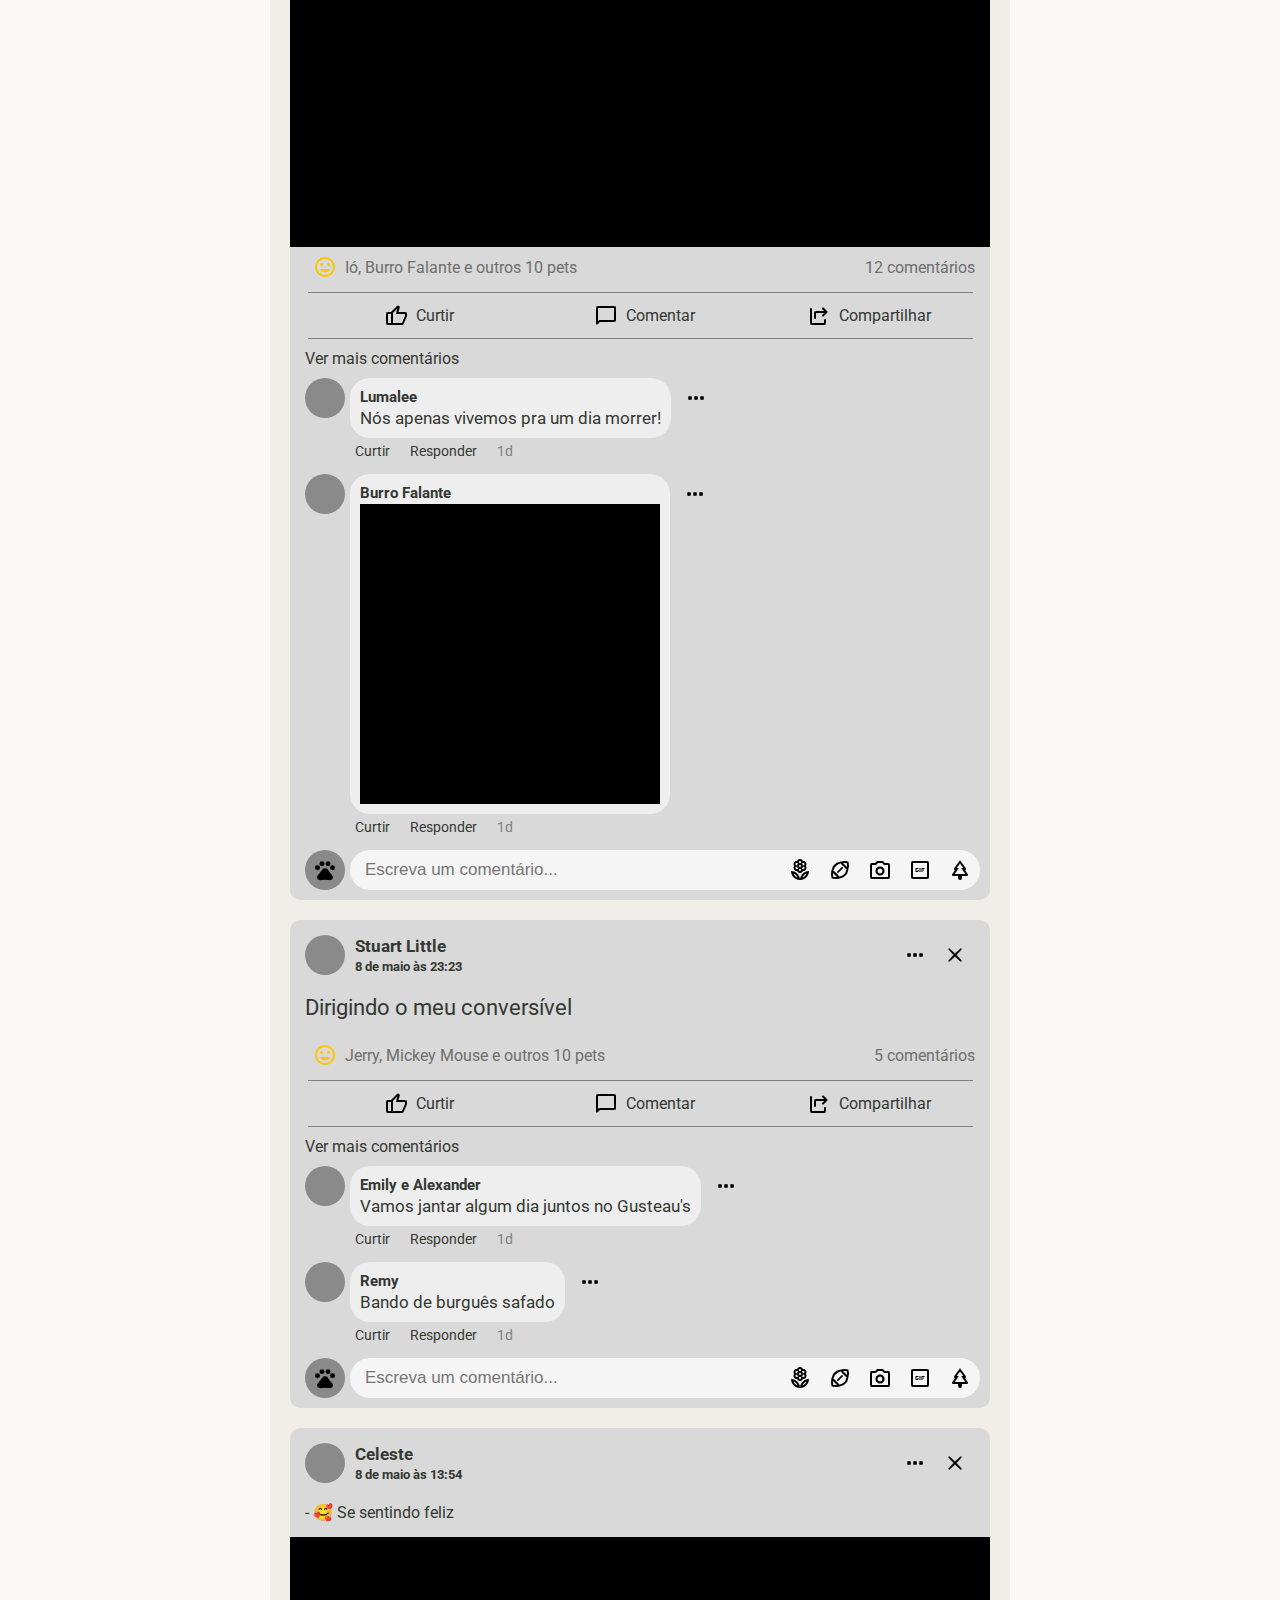
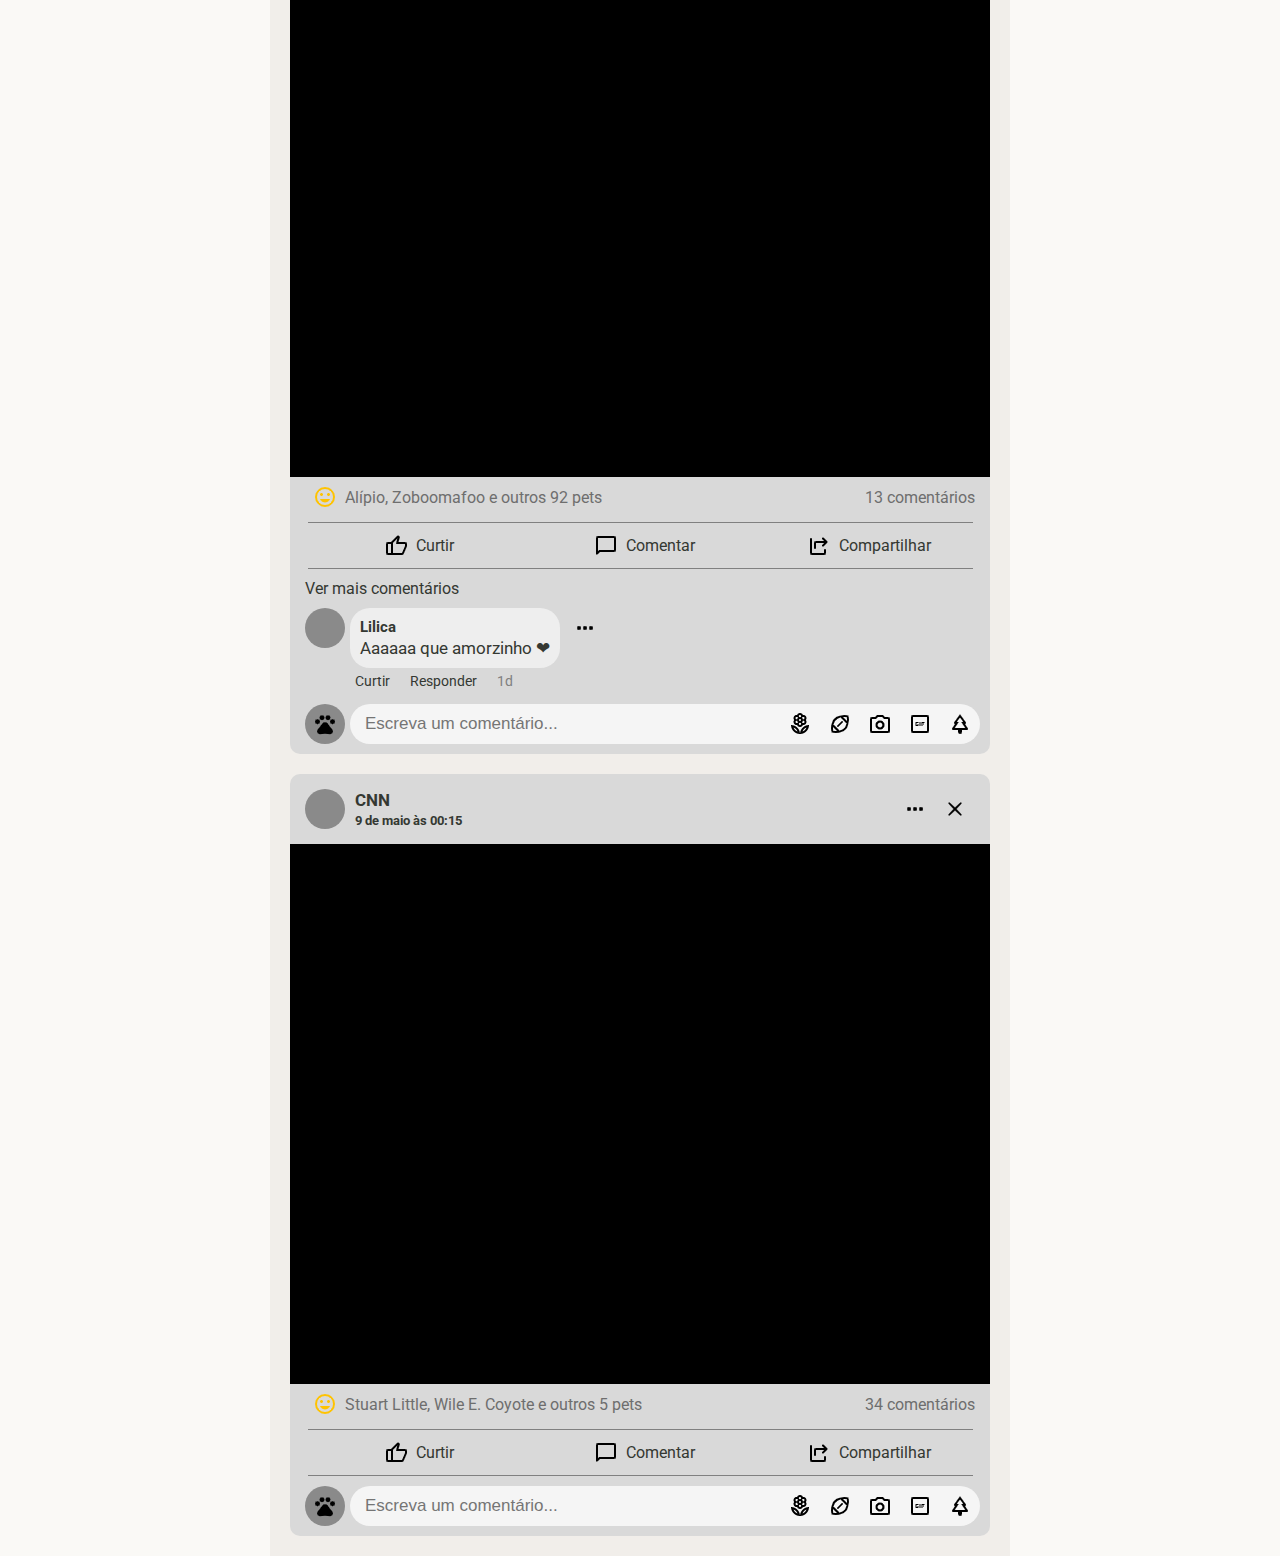
==== commit bc51040b: "Petbook - Update" ====
--- a/Petbook_HTML/index.html
+++ b/Petbook_HTML/index.html
@@ -140,8 +140,11 @@
                 </div>
                 <div class="stories-container">
                     <div class="stories-framer">
-                        <div class="stories-content my-stories-content" id="my-stories">
-                            <img src="./midia/pets_FILL0_wght700_GRAD200_opsz48.png" style="margin-bottom: 30px; scale: 1.5;"/>
+                        <div class="stories-content center">
+                            <div id="my-stories"></div>
+                            <div class="stories-filter-bottom"></div>
+                        </div>
+                        <div class="my-stories-content center">
                             <div class="my-stories">
                                 <img src="./midia/add_FILL0_white_wght400_GRAD0_opsz24.png" style="scale: 1.3;"/>
                             </div>
@@ -149,16 +152,36 @@
                         </div>
                     </div>
                     <div class="stories-framer">
-                        <div class="stories-content" id="stories-galinho"></div>
+                        <div class="stories-content" id="stories-galinho">
+                            <div class="stories-filter"></div>
+                        </div>
+                        <div class="profile absolute" id="profile-galinho" style="scale: 0.9;"></div>
+                        <div class="stories-filter-bottom"></div>
+                        <div class="user-stories-content">Galinho <br> Chicken Little</div>
                     </div>
                     <div class="stories-framer">
-                        <div class="stories-content" id="stories-milu"></div>
+                        <div class="stories-content" id="stories-milu">
+                            <div class="stories-filter"></div>
+                        </div>
+                        <div class="profile absolute" id="profile-milu" style="scale: 0.9;"></div>
+                        <div class="stories-filter-bottom"></div>
+                        <div class="user-stories-content"> <br> Milu</div>
                     </div>
                     <div class="stories-framer">
-                        <div class="stories-content" id="stories-lion"></div>
+                        <div class="stories-content" id="stories-lion">
+                            <div class="stories-filter"></div>
+                        </div>
+                        <div class="profile absolute" id="profile-lion" style="scale: 0.9;"></div>
+                        <div class="stories-filter-bottom"></div>
+                        <div class="user-stories-content"><br> Lion</div>
                     </div>
                     <div class="stories-framer">
-                        <div class="stories-content" id="stories-ginko"></div>
+                        <div class="stories-content" id="stories-ginko">
+                            <div class="stories-filter"></div>
+                        </div>
+                        <div class="profile absolute" id="profile-ginko" style="scale: 0.9;"></div>
+                        <div class="stories-filter-bottom"></div>
+                        <div class="user-stories-content"><br> Ginko</div>
                     </div>
                 </div>
             </div>
--- a/Petbook_HTML/home.css
+++ b/Petbook_HTML/home.css
@@ -4,6 +4,7 @@
 body {
     font-family: 'Roboto', sans-serif;
     color: rgb(52, 56, 50);
+    background-color: #faf9f6;
 }
 
 main {
@@ -13,6 +14,21 @@
     display: flex;
     flex-direction: row;
     justify-content: center;
+}
+
+.center {
+    display: flex;
+    align-items: center;
+    justify-content: center;
+}
+
+.absolute {
+    position: absolute;
+    top: 5%;
+    left: 5%;
+    border: rgb(36, 156, 255);
+    border-width: 4px;
+    border-style: solid;
 }
 
 /*#region PAGE COLUMN*/
@@ -74,7 +90,7 @@
     width: 700px;
     padding: 20px;
     display: block;
-    background-color: rgb(238, 238, 238);
+    background-color: rgb(241, 238, 234);
 }
 
     .vertical-feed {
@@ -127,6 +143,7 @@
         }
 
             .stories-framer {
+                position: relative;
                 overflow: hidden;
                 width: 150px;
                 height: 230px;
@@ -150,12 +167,14 @@
                 }
 
                 .my-stories-content {
+                    position: absolute;
+                    top: 63%;
+                    left: 40px;
                     display: flex;
                     flex-direction: column;
                     align-items: center;
                     justify-content: center;
                     row-gap: 5px;
-                    padding-top: 15px;
                 }
 
                     .my-stories {
@@ -167,6 +186,33 @@
                         align-items: center;
                         justify-content: center;
                     }
+                
+                .stories-filter {
+                    width: 100%;
+                    height: 100%;
+                    background-color: #00000000;
+                }
+                
+                .stories-filter:hover {
+                    width: 100%;
+                    height: 100%;
+                    background-color: rgba(0, 0, 0, 0.226);
+                }
+                
+                .stories-filter-bottom {
+                    position: absolute;
+                    top: 70%;
+                    width: 100%;
+                    height: 30%;
+                    background-image: linear-gradient(to bottom, rgba(0, 0, 0, 0) 0%, rgba(0, 0, 0, 0.356) 100%);
+                }
+
+                .user-stories-content {
+                    position: absolute;
+                    top: 80%;
+                    left: 10%;
+                    font-size: 15px;
+                }
 
     .yourpost-feed {
         width: 100%;
@@ -297,8 +343,18 @@
                     font-size: 17px;
                 }
 
+                .name-date h1:hover {
+                    cursor: pointer;
+                    text-decoration: underline;
+                }
+
                 .name-date h2 {
                     font-size: 13px;
+                }
+
+                .name-date h2:hover {
+                    cursor: pointer;
+                    text-decoration: underline;
                 }
 
             .postedby-options {
@@ -391,8 +447,18 @@
                     color: rgb(110, 110, 110);
                 }
 
+                .impressions-number:hover {
+                    cursor: pointer;
+                    text-decoration: underline;
+                }
+
             .comments-number {
                 color: rgb(110, 110, 110);
+            }
+
+            .comments-number:hover {
+                cursor: pointer;
+                text-decoration: underline;
             }
 
         .vertical-space3 {
@@ -437,6 +503,7 @@
         }
 
         .post-comments li:hover {
+            cursor: pointer;
             text-decoration: underline;
         }
 
@@ -478,6 +545,7 @@
                     }
 
                     .interaction-space a:hover {
+                        cursor: pointer;
                         text-decoration: underline;
                     }
 
@@ -661,7 +729,10 @@
 
 /*#region PETS STORIES*/
 #my-stories {
-    background-image: url();
+    margin-bottom: 70px;
+    width: 90px;
+    height: 90px;
+    background-image: url(./midia/pets_FILL0_wght700_GRAD200_opsz48.png);
     background-position: 50% 50%;
     background-size: cover;
 }
@@ -672,12 +743,12 @@
 }
 #stories-milu {
     background-image: url(https://i0.wp.com/petcaramelo.com/wp-content/uploads/2018/06/milu-tim-tim.png);
-    background-position: 70% 50%;
+    background-position: 65% 50%;
     background-size: cover;
 }
 #stories-lion {
     background-image: url(https://44.media.tumblr.com/b6611c957195fe9fcf2dfa99ad7955c0/tumblr_p66n3zwltg1tandono2_r1_540.gif);
-    background-position: 20% 50%;
+    background-position: 20% 30%;
     background-size: cover;
 }
 #stories-ginko {
@@ -688,6 +759,30 @@
 /*#endregion PETS STORIES*/
 
 /*#region PETS PROFILE*/
+#profile-galinho {
+    background-image: url(https://leleopd.files.wordpress.com/2008/09/chicken_little_04_me.jpg);
+    background-position: 50% 50%;
+    background-size: cover;
+}
+
+#profile-milu {
+    background-image: url(https://meups.com.br/wp-content/uploads/2020/04/As-Aventuras-de-Tintim-900x503.jpg);
+    background-position: 50% 50%;
+    background-size: cover;
+}
+
+#profile-lion {
+    background-image: url(https://www.cartoonbrew.com/wp-content/uploads/2014/01/stevenslion-a-1280x600.jpg);
+    background-position: 50% 50%;
+    background-size: cover;
+}
+
+#profile-ginko {
+    background-image: url(https://i.pinimg.com/736x/7b/08/02/7b0802fedb2c8300578021952b089249.jpg);
+    background-position: 90% 50%;
+    background-size: cover;
+}
+
 #profile-marley {
     background-image: url(https://s.glbimg.com/og/rg/f/original/2011/12/21/owen-wilson.jpg);
     background-position: 50% 50%;
